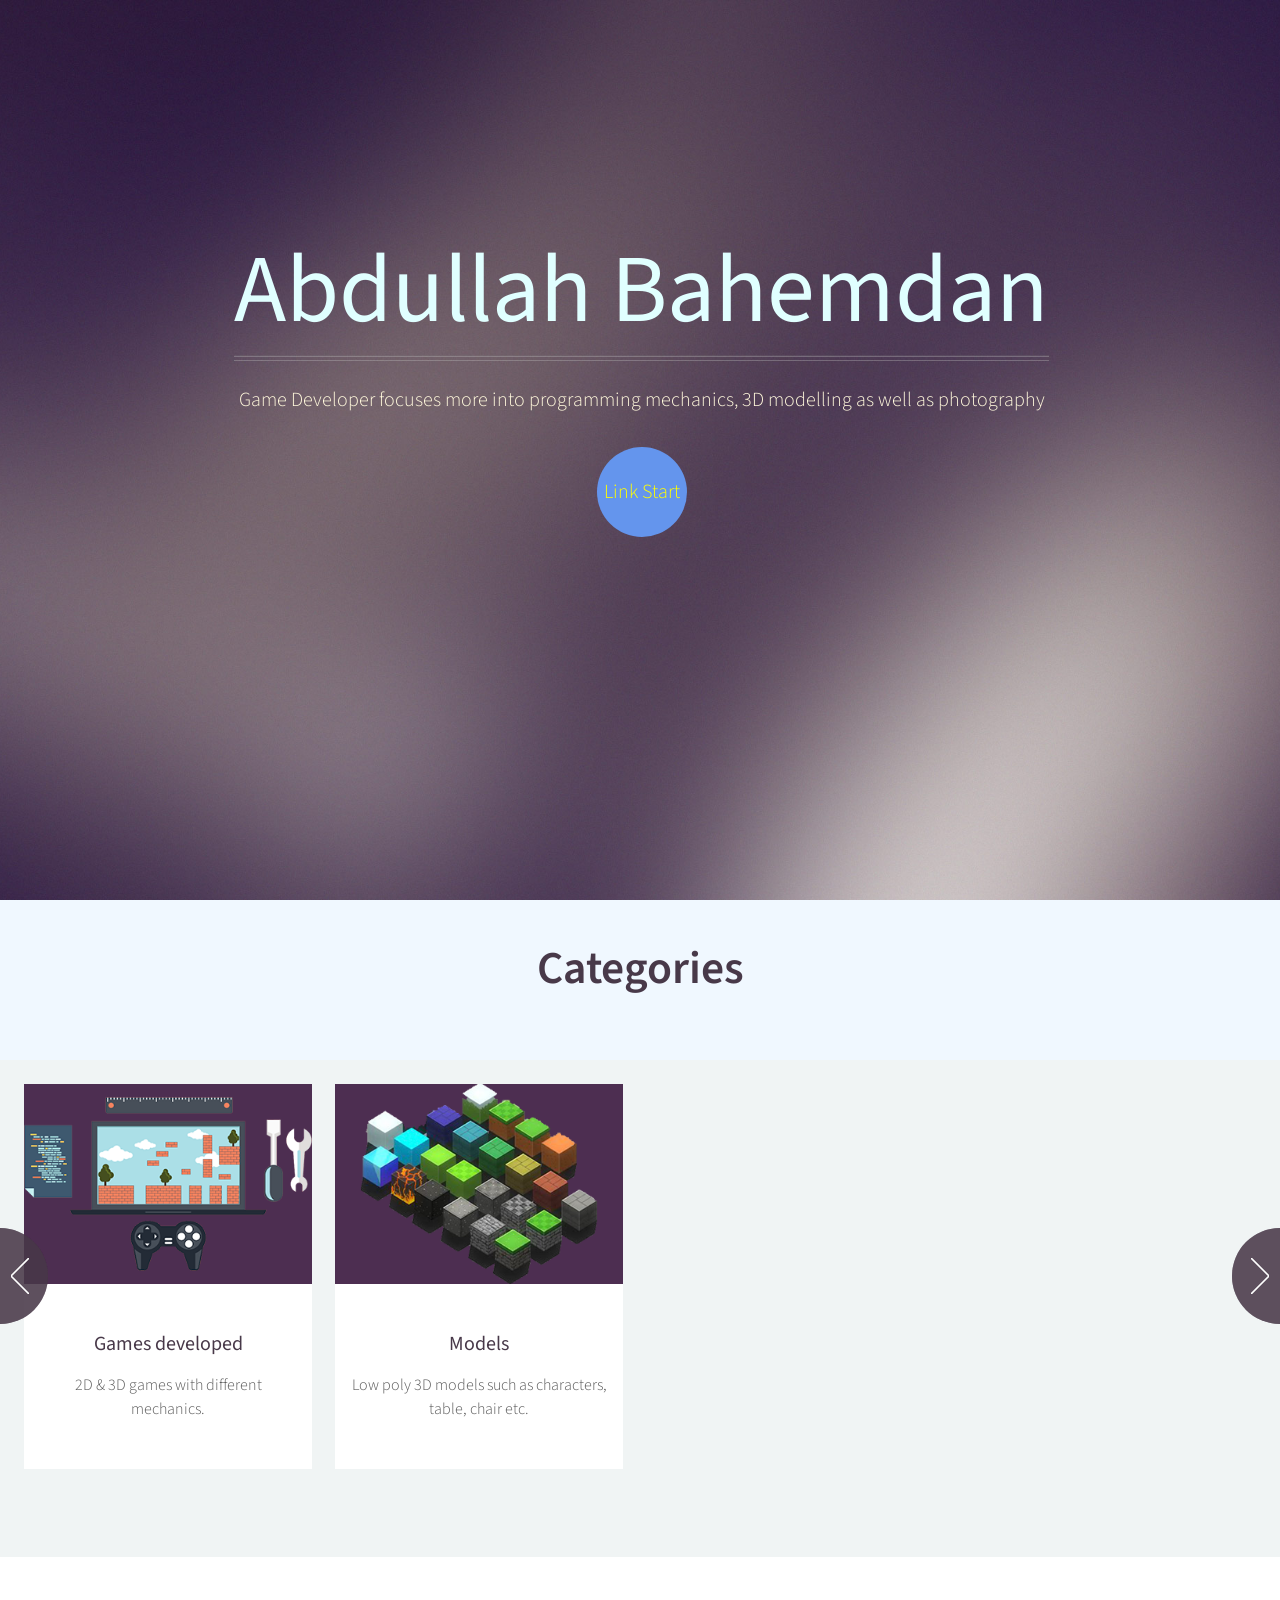
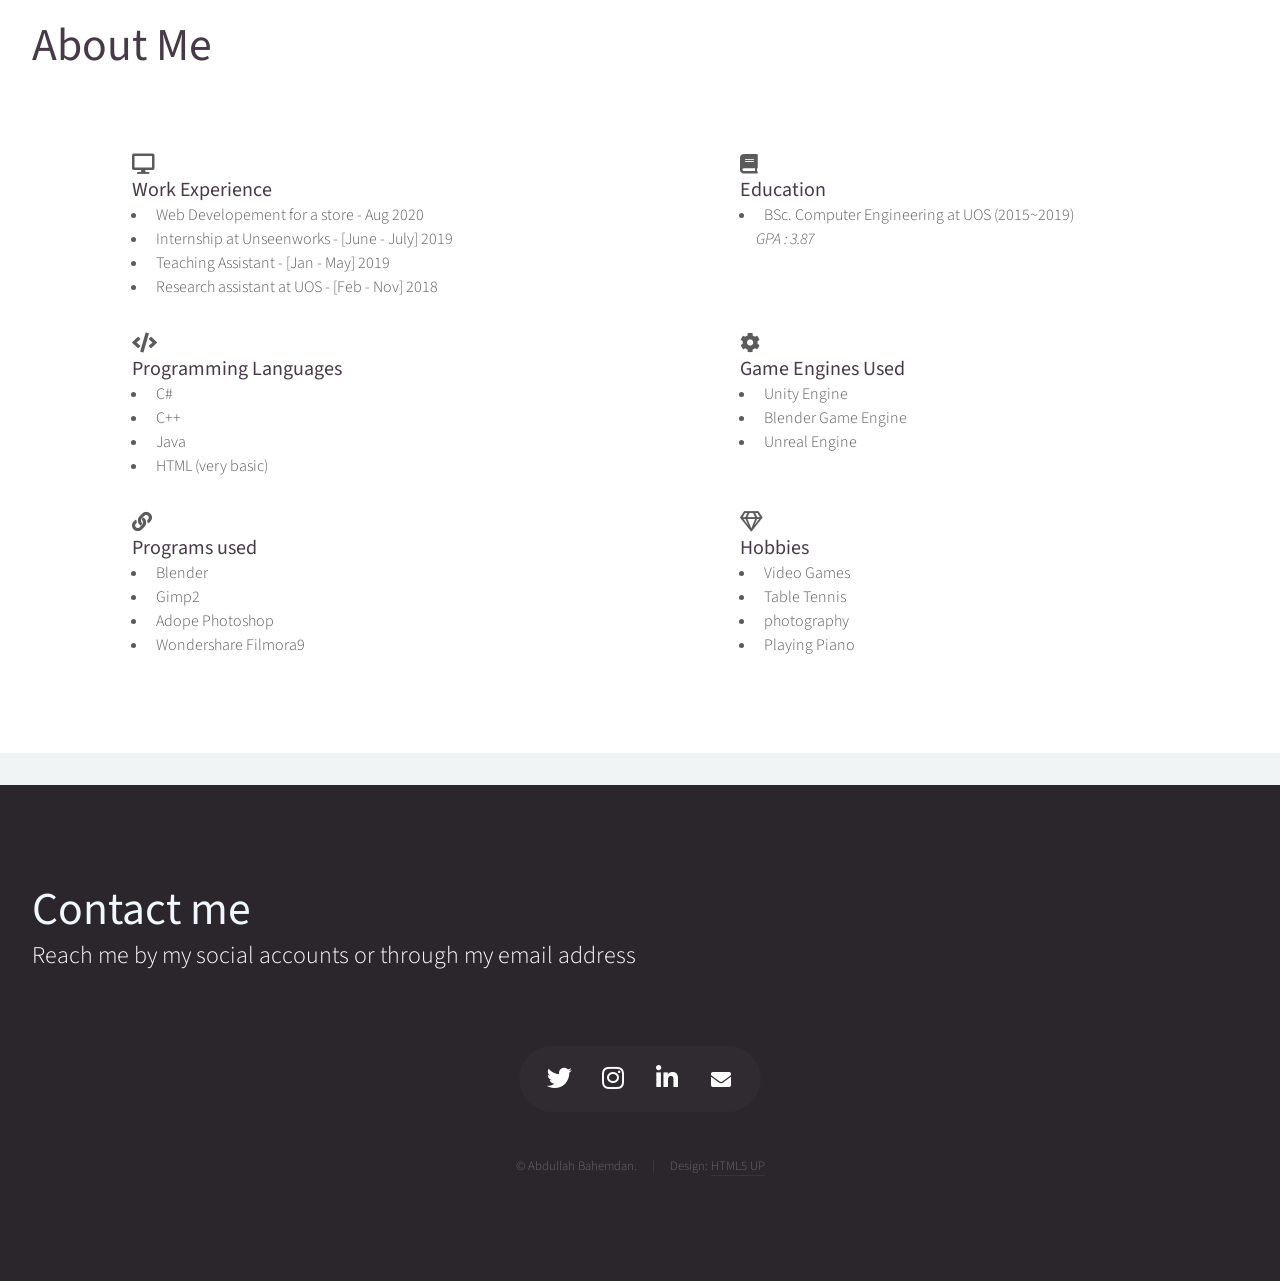
==== index.html @ a7b22d57 "Update index.html" ====
<!DOCTYPE HTML>
<html>
<head>
<style>
.flex-container {
  display: flex;
  background-color: DodgerBlue;
}

.flex-container > div {
  background-color: #f1f1f1;
  margin: 10px;
  padding: 20px;
  font-size: 30px;
}
</style>
</head>
<body>
<!--
	Helios by HTML5 UP
	html5up.net | @ajlkn
	Free for personal and commercial use under the CCA 3.0 license (html5up.net/license)
-->
<html>
	<head>
		<title>AB | homepage</title>
		<meta charset="utf-8" />
		<meta name="viewport" content="width=device-width, initial-scale=1, user-scalable=no" />
		<link rel="stylesheet" href="assets/css/main.css" />
		<noscript><link rel="stylesheet" href="assets/css/noscript.css" /></noscript>
	</head>
	<body class="homepage is-preload">
		<div id="page-wrapper">

			<!-- Header -->
				<div id="header" style="">
					<!-- Inner -->
						<div class="inner" style="vertical-align: baseline;">
							<header>
								<h1><p id="logo" style="font-size: 1.5em;color: lightcyan;margin-bottom: 0;">Abdullah Bahemdan</p></h1>
								<hr>
								<p style="color: cornsilk;">Game Developer focuses more into programming mechanics, 3D modelling as well as photography</p>							</header>
							<footer>
								<a href="#banner" class="button circled scrolly" style="background-color: cornflowerblue;color: yellow;">Link Start</a>
							</footer>
						</div>
				</div>

			<!-- Banner -->
				<section id="banner" style="background-color: aliceblue;padding-top: 2.5em;padding-bottom: 2.5em;">
					<header>
						<h2 style="padding-bottom: 0.5em;"><strong>Categories</strong></h2>
						
					</header>
				</section>
			<!-- Carousel -->
				<section class="carousel">
					<div class="reel" style="overflow: visible; transform: translate(0px);">

						<article class="">
							<a class="image featured" href="GamesDeveloped/GamesDeveloped.html"><img src="images/pic01.jpg" alt=""></a>
							<header>
								<h3><a href="GamesDeveloped/GamesDeveloped.html">Games developed</a></h3>
							</header>
							<p>2D &amp; 3D games with different mechanics.</p>
						</article>

						<article class="">
							<a href="https://sketchfab.com/XeroYuw/models" class="image featured"><img src="images/pic02.jpg" alt=""></a>
							<header>
								<h3><a href="https://sketchfab.com/XeroYuw/models">Models</a></h3>
							</header>
							<p>Low poly 3D models such as characters, table, chair etc.</p>
						</article>

						<article class="">
							<a href="https://www.instagram.com/3bodeyes/" class="image featured" style=""><img src="images/pic03.jpg" alt=""></a>
							<header>
								<h3><a href="https://www.instagram.com/3bodeyes/">Photographs</a></h3>
							</header>
							<p>Different kinds of pictures such as portrait, party, musuem etc.</p>
						</article>

						

						

					<article class="">
							<a class="image featured"><img src="images/pic05.jpg" alt=""></a>
							<header>
								<h3><a>Unknown</a></h3>
							</header>
							<p>To be announced later, once done will update</p>
						</article></div>
				<span class="forward"></span><span class="backward"></span><span class="forward" style=""></span><span class="backward"></span></section>

			<!-- Main -->
				<div class="wrapper style2">
					<article id="main" class="container special">
						
						<a href="#" class="image featured"></a><header>
							<h2 style="padding-top: 60px;text-align: initial;"><p>About Me</p></h2>
						</header>
						<table style="table-layout: fixed;" width="100%" border="1">
						<tbody><tr>
							<td colspan="2" style="padding-left: 100px;"><section>
								<span class="icon solid major fa-desktop"></span>
								<h3>Work Experience</h3>
								<ul>
								<li>Web Developement for a store - Aug 2020</li>
								<li>Internship at Unseenworks - [June - July] 2019</li>
								<li>Teaching Assistant - [Jan - May] 2019</li>
								<li>Research assistant at UOS - [Feb - Nov] 2018</li>
								</ul>
							</section></td>
							<td colspan="2" style="padding-left: 100px;"><section>
								<span class="icon solid major fa-book"></span>
								<h3>Education</h3>	
								<ul>
								<li>BSc. Computer Engineering at UOS (2015~2019)</li>
								<p><i>GPA : 3.87</i></p>
							</ul></section>
							</td>
							</tr>
							<tr style=""><td colspan="2" style="padding-left: 100px;"><section>
								<span class="icon solid major fa-code"></span>
								<h3>Programming Languages</h3>
								<ul>
								<li>C#</li>
								<li>C++</li>
								<li>Java</li>
								<li>HTML (very basic)</li>
								</ul></section>
							</td>
							<td colspan="2" style="padding-left: 100px;"><section>
								<span class="icon solid major fa-cog"></span>
								<h3>Game Engines Used</h3>
								<ul>
								<li>Unity Engine</li>
								<li>Blender Game Engine</li>
								<li>Unreal Engine</li>
								</ul>
							</section></td>
							</tr>
							<tr>
							<td colspan="2" style="padding-left: 100px;"><section>
								<span class="icon solid major fa-link"></span>
								<h3>Programs used</h3>
								<ul>
								<li>Blender</li>
								<li>Gimp2</li>
								<li>Adope Photoshop</li>
								<li>Wondershare Filmora9</li>
								</ul></section>
							</td>
							<td colspan="2" style="padding-left: 100px;"><section>
								<span class="icon major fa-gem"></span>
								<h3>Hobbies</h3>
								<ul>
								<li>Video Games</li>
								<li>Table Tennis</li>
								<li>photography</li>
								<li>Playing Piano</li>
								</ul></section>
							</td>
						</tr></tbody>
						</table>
					</article>
				</div>
			
			<!-- Footer -->
				<div id="footer">
					<div class="container">
						
						
						<div class="row">
							<div class="col-12">

								<!-- Contact -->
									<section class="contact">
										<header style="text-align: initial;">
											<h2 style="color: aliceblue;">Contact me</h2>
											<p style="text-align: initial;">Reach me by my social accounts or through my email address</p>
										</header>
										<ul class="icons">
											<li><a class="icon brands fa-twitter" href="https://twitter.com/Aboood9X9"><span class="label">Twitter</span></a></li>
											<li><a class="icon brands fa-instagram" href="https://www.instagram.com/aboood9x9/"><span class="label">Instagram</span></a></li>
											<li><a class="icon brands fa-linkedin-in" href="https://www.linkedin.com/in/abdullah-bahemdan/"><span class="label">Linkedin</span></a></li>
											<li><a class="fa fa-envelope" aria-hidden="true" href="mailto: a.f.bahemdan@gmail.com"></a></li>
										</ul>
									</section>

								<!-- Copyright -->
									<div class="copyright">
										<ul class="menu">
											<li>© Abdullah Bahemdan.</li><li>Design: <a href="http://html5up.net">HTML5 UP</a></li>
										</ul>
									</div>

							</div>

						</div>
					</div>
				</div>

		<!-- Scripts -->
			<script src="assets/js/jquery.min.js"></script>
			<script src="assets/js/jquery.dropotron.min.js"></script>
			<script src="assets/js/jquery.scrolly.min.js"></script>
			<script src="assets/js/jquery.scrollex.min.js"></script>
			<script src="assets/js/browser.min.js"></script>
			<script src="assets/js/breakpoints.min.js"></script>
			<script src="assets/js/util.js"></script>
			<script src="assets/js/main.js"></script>

	</body>
</html>
---- assets/css/main.css ----
@import url("https://fonts.googleapis.com/css?family=Source+Sans+Pro:300,300italic,400,400italic,600");
@import url("fontawesome-all.min.css");

/*
	Helios by HTML5 UP
	html5up.net | @ajlkn
	Free for personal and commercial use under the CCA 3.0 license (html5up.net/license)
*/

html, body, div, span, applet, object,
iframe, h1, h2, h3, h4, h5, h6, p, blockquote,
pre, a, abbr, acronym, address, big, cite,
code, del, dfn, em, img, ins, kbd, q, s, samp,
small, strike, strong, sub, sup, tt, var, b,
u, i, center, dl, dt, dd, ol, ul, li, fieldset,
form, label, legend, table, caption, tbody,
tfoot, thead, tr, th, td, article, aside,
canvas, details, embed, figure, figcaption,
footer, header, hgroup, menu, nav, output, ruby,
section, summary, time, mark, audio, video {
	margin: 0;
	padding: 0;
	border: 0;
	font-size: 100%;
	font: inherit;
	vertical-align: baseline;}

article, aside, details, figcaption, figure,
footer, header, hgroup, menu, nav, section {
	display: block;}

body {
	line-height: 1;
}

ol, ul {
	list-style: none;
}

blockquote, q {
	quotes: none;
}

	blockquote:before, blockquote:after, q:before, q:after {
		content: '';
		content: none;
	}

table {
	border-collapse: collapse;
	border-spacing: 0;
}

body {
	-webkit-text-size-adjust: none;
}

mark {
	background-color: transparent;
	color: inherit;
}

input::-moz-focus-inner {
	border: 0;
	padding: 0;
}

input, select, textarea {
	-moz-appearance: none;
	-webkit-appearance: none;
	-ms-appearance: none;
	appearance: none;
}

/* Basic */

	html {
		box-sizing: border-box;
	}

	*, *:before, *:after {
		box-sizing: inherit;
	}

	body {
		background: #f0f4f4;
		color: #5b5b5b;
		font-size: 15pt;
		line-height: 1.85em;
		font-family: 'Source Sans Pro', sans-serif;
		font-weight: 300;
	}

		body.is-preload *, body.is-preload *:before, body.is-preload *:after {
			-moz-animation: none !important;
			-webkit-animation: none !important;
			-ms-animation: none !important;
			animation: none !important;
			-moz-transition: none !important;
			-webkit-transition: none !important;
			-ms-transition: none !important;
			transition: none !important;
		}

	input, textarea, select {
		font-size: 15pt;
		line-height: 1.85em;
		font-family: 'Source Sans Pro', sans-serif;
		font-weight: 300;
	}

	h1, h2, h3, h4, h5, h6 {
		font-weight: 400;
		color: #483949;
		line-height: 1.25em;
	}

	h1 a, h2 a, h3 a, h4 a, h5 a, h6 a {
		color: inherit;
		text-decoration: none;
		border-bottom-color: transparent;
	}

	h1 strong, h2 strong, h3 strong, h4 strong, h5 strong, h6 strong {
		font-weight: 600;
	}

	h2 {
		font-size: 2.85em;
	}

	h3 {
		font-size: 1.25em;
	}

	h4 {
		font-size: 1em;
		margin: 0 0 0.25em 0;
	}

	strong, b {
		font-weight: 400;
		color: #483949;
	}

	em, i {
		font-style: italic;
	}

	a {
		color: inherit;
		border-bottom: solid 1px rgba(128, 128, 128, 0.15);
		text-decoration: none;
		-moz-transition: background-color 0.35s ease-in-out, color 0.35s ease-in-out, border-bottom-color 0.35s ease-in-out;
		-webkit-transition: background-color 0.35s ease-in-out, color 0.35s ease-in-out, border-bottom-color 0.35s ease-in-out;
		-ms-transition: background-color 0.35s ease-in-out, color 0.35s ease-in-out, border-bottom-color 0.35s ease-in-out;
		transition: background-color 0.35s ease-in-out, color 0.35s ease-in-out, border-bottom-color 0.35s ease-in-out;
	}

		a:hover {
			color: #ef8376;
			border-bottom-color: transparent;
		}

	sub {
		position: relative;
		top: 0.5em;
		font-size: 0.8em;
	}

	sup {
		position: relative;
		top: -0.5em;
		font-size: 0.8em;
	}

	blockquote {
		border-left: solid 0.5em #ddd;
		padding: 1em 0 1em 2em;
		font-style: italic;
	}

	p, ul, ol, dl, table {
		margin-bottom: 1em;
	}

	p {
		text-align: justify;
	}

	br.clear {
		clear: both;
	}

	hr {
		position: relative;
		display: block;
		border: 0;
		top: 4.5em;
		margin-bottom: 9em;
		height: 6px;
		border-top: solid 1px rgba(128, 128, 128, 0.2);
		border-bottom: solid 1px rgba(128, 128, 128, 0.2);
	}

		hr:before, hr:after {
			content: '';
			position: absolute;
			top: -8px;
			display: block;
			width: 1px;
			height: 21px;
			background: rgba(128, 128, 128, 0.2);
		}

		hr:before {
			left: -1px;
		}

		hr:after {
			right: -1px;
		}

	.timestamp {
		color: rgba(128, 128, 128, 0.75);
		font-size: 0.8em;
	}

/* Container */

	.container {
		margin: 0 auto;
		max-width: 100%;
		width: 1400px;
	}

		@media screen and (max-width: 1680px) {

			.container {
				width: 1200px;
			}

		}

		@media screen and (max-width: 1280px) {

			.container {
				width: 100%;
			}

		}

		@media screen and (max-width: 960px) {

			.container {
				width: 100%;
			}

		}

		@media screen and (max-width: 840px) {

			.container {
				width: 100%;
			}

		}

		@media screen and (max-width: 736px) {

			.container {
				width: 100%;
			}

		}

/* Row */

	.row {
		display: flex;
		flex-wrap: wrap;
		box-sizing: border-box;
		align-items: stretch;
	}

		.row > * {
			box-sizing: border-box;
		}

		.row.gtr-uniform > * > :last-child {
			margin-bottom: 0;
		}

		.row.aln-left {
			justify-content: flex-start;
		}

		.row.aln-center {
			justify-content: center;
		}

		.row.aln-right {
			justify-content: flex-end;
		}

		.row.aln-top {
			align-items: flex-start;
		}

		.row.aln-middle {
			align-items: center;
		}

		.row.aln-bottom {
			align-items: flex-end;
		}

		.row > .imp {
			order: -1;
		}

		.row > .col-1 {
			width: 8.33333%;
		}

		.row > .off-1 {
			margin-left: 8.33333%;
		}

		.row > .col-2 {
			width: 16.66667%;
		}

		.row > .off-2 {
			margin-left: 16.66667%;
		}

		.row > .col-3 {
			width: 25%;
		}

		.row > .off-3 {
			margin-left: 25%;
		}

		.row > .col-4 {
			width: 33.33333%;
		}

		.row > .off-4 {
			margin-left: 33.33333%;
		}

		.row > .col-5 {
			width: 41.66667%;
		}

		.row > .off-5 {
			margin-left: 41.66667%;
		}

		.row > .col-6 {
			width: 50%;
		}

		.row > .off-6 {
			margin-left: 50%;
		}

		.row > .col-7 {
			width: 58.33333%;
		}

		.row > .off-7 {
			margin-left: 58.33333%;
		}

		.row > .col-8 {
			width: 66.66667%;
		}

		.row > .off-8 {
			margin-left: 66.66667%;
		}

		.row > .col-9 {
			width: 75%;
		}

		.row > .off-9 {
			margin-left: 75%;
		}

		.row > .col-10 {
			width: 83.33333%;
		}

		.row > .off-10 {
			margin-left: 83.33333%;
		}

		.row > .col-11 {
			width: 91.66667%;
		}

		.row > .off-11 {
			margin-left: 91.66667%;
		}

		.row > .col-12 {
			width: 100%;
		}

		.row > .off-12 {
			margin-left: 100%;
		}

		.row.gtr-0 {
			margin-top: 0px;
			margin-left: 0px;
		}

			.row.gtr-0 > * {
				padding: 0px 0 0 0px;
			}

			.row.gtr-0.gtr-uniform {
				margin-top: 0px;
			}

				.row.gtr-0.gtr-uniform > * {
					padding-top: 0px;
				}

		.row.gtr-25 {
			margin-top: -10px;
			margin-left: -10px;
		}

			.row.gtr-25 > * {
				padding: 10px 0 0 10px;
			}

			.row.gtr-25.gtr-uniform {
				margin-top: -10px;
			}

				.row.gtr-25.gtr-uniform > * {
					padding-top: 10px;
				}

		.row.gtr-50 {
			margin-top: -20px;
			margin-left: -20px;
		}

			.row.gtr-50 > * {
				padding: 20px 0 0 20px;
			}

			.row.gtr-50.gtr-uniform {
				margin-top: -20px;
			}

				.row.gtr-50.gtr-uniform > * {
					padding-top: 20px;
				}

		.row {
			margin-top: -40px;
			margin-left: -40px;
		}

			.row > * {
				padding: 40px 0 0 40px;
			}

			.row.gtr-uniform {
				margin-top: -40px;
			}

				.row.gtr-uniform > * {
					padding-top: 40px;
				}

		.row.gtr-150 {
			margin-top: -60px;
			margin-left: -60px;
		}

			.row.gtr-150 > * {
				padding: 60px 0 0 60px;
			}

			.row.gtr-150.gtr-uniform {
				margin-top: -60px;
			}

				.row.gtr-150.gtr-uniform > * {
					padding-top: 60px;
				}

		.row.gtr-200 {
			margin-top: -80px;
			margin-left: -80px;
		}

			.row.gtr-200 > * {
				padding: 80px 0 0 80px;
			}

			.row.gtr-200.gtr-uniform {
				margin-top: -80px;
			}

				.row.gtr-200.gtr-uniform > * {
					padding-top: 80px;
				}

		@media screen and (max-width: 1680px) {

			.row {
				display: flex;
				flex-wrap: wrap;
				box-sizing: border-box;
				align-items: stretch;
			}

				.row > * {
					box-sizing: border-box;
				}

				.row.gtr-uniform > * > :last-child {
					margin-bottom: 0;
				}

				.row.aln-left {
					justify-content: flex-start;
				}

				.row.aln-center {
					justify-content: center;
				}

				.row.aln-right {
					justify-content: flex-end;
				}

				.row.aln-top {
					align-items: flex-start;
				}

				.row.aln-middle {
					align-items: center;
				}

				.row.aln-bottom {
					align-items: flex-end;
				}

				.row > .imp-wide {
					order: -1;
				}

				.row > .col-1-wide {
					width: 8.33333%;
				}

				.row > .off-1-wide {
					margin-left: 8.33333%;
				}

				.row > .col-2-wide {
					width: 16.66667%;
				}

				.row > .off-2-wide {
					margin-left: 16.66667%;
				}

				.row > .col-3-wide {
					width: 25%;
				}

				.row > .off-3-wide {
					margin-left: 25%;
				}

				.row > .col-4-wide {
					width: 33.33333%;
				}

				.row > .off-4-wide {
					margin-left: 33.33333%;
				}

				.row > .col-5-wide {
					width: 41.66667%;
				}

				.row > .off-5-wide {
					margin-left: 41.66667%;
				}

				.row > .col-6-wide {
					width: 50%;
				}

				.row > .off-6-wide {
					margin-left: 50%;
				}

				.row > .col-7-wide {
					width: 58.33333%;
				}

				.row > .off-7-wide {
					margin-left: 58.33333%;
				}

				.row > .col-8-wide {
					width: 66.66667%;
				}

				.row > .off-8-wide {
					margin-left: 66.66667%;
				}

				.row > .col-9-wide {
					width: 75%;
				}

				.row > .off-9-wide {
					margin-left: 75%;
				}

				.row > .col-10-wide {
					width: 83.33333%;
				}

				.row > .off-10-wide {
					margin-left: 83.33333%;
				}

				.row > .col-11-wide {
					width: 91.66667%;
				}

				.row > .off-11-wide {
					margin-left: 91.66667%;
				}

				.row > .col-12-wide {
					width: 100%;
				}

				.row > .off-12-wide {
					margin-left: 100%;
				}

				.row.gtr-0 {
					margin-top: 0px;
					margin-left: 0px;
				}

					.row.gtr-0 > * {
						padding: 0px 0 0 0px;
					}

					.row.gtr-0.gtr-uniform {
						margin-top: 0px;
					}

						.row.gtr-0.gtr-uniform > * {
							padding-top: 0px;
						}

				.row.gtr-25 {
					margin-top: -10px;
					margin-left: -10px;
				}

					.row.gtr-25 > * {
						padding: 10px 0 0 10px;
					}

					.row.gtr-25.gtr-uniform {
						margin-top: -10px;
					}

						.row.gtr-25.gtr-uniform > * {
							padding-top: 10px;
						}

				.row.gtr-50 {
					margin-top: -20px;
					margin-left: -20px;
				}

					.row.gtr-50 > * {
						padding: 20px 0 0 20px;
					}

					.row.gtr-50.gtr-uniform {
						margin-top: -20px;
					}

						.row.gtr-50.gtr-uniform > * {
							padding-top: 20px;
						}

				.row {
					margin-top: -40px;
					margin-left: -40px;
				}

					.row > * {
						padding: 40px 0 0 40px;
					}

					.row.gtr-uniform {
						margin-top: -40px;
					}

						.row.gtr-uniform > * {
							padding-top: 40px;
						}

				.row.gtr-150 {
					margin-top: -60px;
					margin-left: -60px;
				}

					.row.gtr-150 > * {
						padding: 60px 0 0 60px;
					}

					.row.gtr-150.gtr-uniform {
						margin-top: -60px;
					}

						.row.gtr-150.gtr-uniform > * {
							padding-top: 60px;
						}

				.row.gtr-200 {
					margin-top: -80px;
					margin-left: -80px;
				}

					.row.gtr-200 > * {
						padding: 80px 0 0 80px;
					}

					.row.gtr-200.gtr-uniform {
						margin-top: -80px;
					}

						.row.gtr-200.gtr-uniform > * {
							padding-top: 80px;
						}

		}

		@media screen and (max-width: 1280px) {

			.row {
				display: flex;
				flex-wrap: wrap;
				box-sizing: border-box;
				align-items: stretch;
			}

				.row > * {
					box-sizing: border-box;
				}

				.row.gtr-uniform > * > :last-child {
					margin-bottom: 0;
				}

				.row.aln-left {
					justify-content: flex-start;
				}

				.row.aln-center {
					justify-content: center;
				}

				.row.aln-right {
					justify-content: flex-end;
				}

				.row.aln-top {
					align-items: flex-start;
				}

				.row.aln-middle {
					align-items: center;
				}

				.row.aln-bottom {
					align-items: flex-end;
				}

				.row > .imp-normal {
					order: -1;
				}

				.row > .col-1-normal {
					width: 8.33333%;
				}

				.row > .off-1-normal {
					margin-left: 8.33333%;
				}

				.row > .col-2-normal {
					width: 16.66667%;
				}

				.row > .off-2-normal {
					margin-left: 16.66667%;
				}

				.row > .col-3-normal {
					width: 25%;
				}

				.row > .off-3-normal {
					margin-left: 25%;
				}

				.row > .col-4-normal {
					width: 33.33333%;
				}

				.row > .off-4-normal {
					margin-left: 33.33333%;
				}

				.row > .col-5-normal {
					width: 41.66667%;
				}

				.row > .off-5-normal {
					margin-left: 41.66667%;
				}

				.row > .col-6-normal {
					width: 50%;
				}

				.row > .off-6-normal {
					margin-left: 50%;
				}

				.row > .col-7-normal {
					width: 58.33333%;
				}

				.row > .off-7-normal {
					margin-left: 58.33333%;
				}

				.row > .col-8-normal {
					width: 66.66667%;
				}

				.row > .off-8-normal {
					margin-left: 66.66667%;
				}

				.row > .col-9-normal {
					width: 75%;
				}

				.row > .off-9-normal {
					margin-left: 75%;
				}

				.row > .col-10-normal {
					width: 83.33333%;
				}

				.row > .off-10-normal {
					margin-left: 83.33333%;
				}

				.row > .col-11-normal {
					width: 91.66667%;
				}

				.row > .off-11-normal {
					margin-left: 91.66667%;
				}

				.row > .col-12-normal {
					width: 100%;
				}

				.row > .off-12-normal {
					margin-left: 100%;
				}

				.row.gtr-0 {
					margin-top: 0px;
					margin-left: 0px;
				}

					.row.gtr-0 > * {
						padding: 0px 0 0 0px;
					}

					.row.gtr-0.gtr-uniform {
						margin-top: 0px;
					}

						.row.gtr-0.gtr-uniform > * {
							padding-top: 0px;
						}

				.row.gtr-25 {
					margin-top: -9px;
					margin-left: -9px;
				}

					.row.gtr-25 > * {
						padding: 9px 0 0 9px;
					}

					.row.gtr-25.gtr-uniform {
						margin-top: -9px;
					}

						.row.gtr-25.gtr-uniform > * {
							padding-top: 9px;
						}

				.row.gtr-50 {
					margin-top: -18px;
					margin-left: -18px;
				}

					.row.gtr-50 > * {
						padding: 18px 0 0 18px;
					}

					.row.gtr-50.gtr-uniform {
						margin-top: -18px;
					}

						.row.gtr-50.gtr-uniform > * {
							padding-top: 18px;
						}

				.row {
					margin-top: -36px;
					margin-left: -36px;
				}

					.row > * {
						padding: 36px 0 0 36px;
					}

					.row.gtr-uniform {
						margin-top: -36px;
					}

						.row.gtr-uniform > * {
							padding-top: 36px;
						}

				.row.gtr-150 {
					margin-top: -54px;
					margin-left: -54px;
				}

					.row.gtr-150 > * {
						padding: 54px 0 0 54px;
					}

					.row.gtr-150.gtr-uniform {
						margin-top: -54px;
					}

						.row.gtr-150.gtr-uniform > * {
							padding-top: 54px;
						}

				.row.gtr-200 {
					margin-top: -72px;
					margin-left: -72px;
				}

					.row.gtr-200 > * {
						padding: 72px 0 0 72px;
					}

					.row.gtr-200.gtr-uniform {
						margin-top: -72px;
					}

						.row.gtr-200.gtr-uniform > * {
							padding-top: 72px;
						}

		}

		@media screen and (max-width: 960px) {

			.row {
				display: flex;
				flex-wrap: wrap;
				box-sizing: border-box;
				align-items: stretch;
			}

				.row > * {
					box-sizing: border-box;
				}

				.row.gtr-uniform > * > :last-child {
					margin-bottom: 0;
				}

				.row.aln-left {
					justify-content: flex-start;
				}

				.row.aln-center {
					justify-content: center;
				}

				.row.aln-right {
					justify-content: flex-end;
				}

				.row.aln-top {
					align-items: flex-start;
				}

				.row.aln-middle {
					align-items: center;
				}

				.row.aln-bottom {
					align-items: flex-end;
				}

				.row > .imp-narrow {
					order: -1;
				}

				.row > .col-1-narrow {
					width: 8.33333%;
				}

				.row > .off-1-narrow {
					margin-left: 8.33333%;
				}

				.row > .col-2-narrow {
					width: 16.66667%;
				}

				.row > .off-2-narrow {
					margin-left: 16.66667%;
				}

				.row > .col-3-narrow {
					width: 25%;
				}

				.row > .off-3-narrow {
					margin-left: 25%;
				}

				.row > .col-4-narrow {
					width: 33.33333%;
				}

				.row > .off-4-narrow {
					margin-left: 33.33333%;
				}

				.row > .col-5-narrow {
					width: 41.66667%;
				}

				.row > .off-5-narrow {
					margin-left: 41.66667%;
				}

				.row > .col-6-narrow {
					width: 50%;
				}

				.row > .off-6-narrow {
					margin-left: 50%;
				}

				.row > .col-7-narrow {
					width: 58.33333%;
				}

				.row > .off-7-narrow {
					margin-left: 58.33333%;
				}

				.row > .col-8-narrow {
					width: 66.66667%;
				}

				.row > .off-8-narrow {
					margin-left: 66.66667%;
				}

				.row > .col-9-narrow {
					width: 75%;
				}

				.row > .off-9-narrow {
					margin-left: 75%;
				}

				.row > .col-10-narrow {
					width: 83.33333%;
				}

				.row > .off-10-narrow {
					margin-left: 83.33333%;
				}

				.row > .col-11-narrow {
					width: 91.66667%;
				}

				.row > .off-11-narrow {
					margin-left: 91.66667%;
				}

				.row > .col-12-narrow {
					width: 100%;
				}

				.row > .off-12-narrow {
					margin-left: 100%;
				}

				.row.gtr-0 {
					margin-top: 0px;
					margin-left: 0px;
				}

					.row.gtr-0 > * {
						padding: 0px 0 0 0px;
					}

					.row.gtr-0.gtr-uniform {
						margin-top: 0px;
					}

						.row.gtr-0.gtr-uniform > * {
							padding-top: 0px;
						}

				.row.gtr-25 {
					margin-top: -8px;
					margin-left: -8px;
				}

					.row.gtr-25 > * {
						padding: 8px 0 0 8px;
					}

					.row.gtr-25.gtr-uniform {
						margin-top: -8px;
					}

						.row.gtr-25.gtr-uniform > * {
							padding-top: 8px;
						}

				.row.gtr-50 {
					margin-top: -16px;
					margin-left: -16px;
				}

					.row.gtr-50 > * {
						padding: 16px 0 0 16px;
					}

					.row.gtr-50.gtr-uniform {
						margin-top: -16px;
					}

						.row.gtr-50.gtr-uniform > * {
							padding-top: 16px;
						}

				.row {
					margin-top: -32px;
					margin-left: -32px;
				}

					.row > * {
						padding: 32px 0 0 32px;
					}

					.row.gtr-uniform {
						margin-top: -32px;
					}

						.row.gtr-uniform > * {
							padding-top: 32px;
						}

				.row.gtr-150 {
					margin-top: -48px;
					margin-left: -48px;
				}

					.row.gtr-150 > * {
						padding: 48px 0 0 48px;
					}

					.row.gtr-150.gtr-uniform {
						margin-top: -48px;
					}

						.row.gtr-150.gtr-uniform > * {
							padding-top: 48px;
						}

				.row.gtr-200 {
					margin-top: -64px;
					margin-left: -64px;
				}

					.row.gtr-200 > * {
						padding: 64px 0 0 64px;
					}

					.row.gtr-200.gtr-uniform {
						margin-top: -64px;
					}

						.row.gtr-200.gtr-uniform > * {
							padding-top: 64px;
						}

		}

		@media screen and (max-width: 840px) {

			.row {
				display: flex;
				flex-wrap: wrap;
				box-sizing: border-box;
				align-items: stretch;
			}

				.row > * {
					box-sizing: border-box;
				}

				.row.gtr-uniform > * > :last-child {
					margin-bottom: 0;
				}

				.row.aln-left {
					justify-content: flex-start;
				}

				.row.aln-center {
					justify-content: center;
				}

				.row.aln-right {
					justify-content: flex-end;
				}

				.row.aln-top {
					align-items: flex-start;
				}

				.row.aln-middle {
					align-items: center;
				}

				.row.aln-bottom {
					align-items: flex-end;
				}

				.row > .imp-narrower {
					order: -1;
				}

				.row > .col-1-narrower {
					width: 8.33333%;
				}

				.row > .off-1-narrower {
					margin-left: 8.33333%;
				}

				.row > .col-2-narrower {
					width: 16.66667%;
				}

				.row > .off-2-narrower {
					margin-left: 16.66667%;
				}

				.row > .col-3-narrower {
					width: 25%;
				}

				.row > .off-3-narrower {
					margin-left: 25%;
				}

				.row > .col-4-narrower {
					width: 33.33333%;
				}

				.row > .off-4-narrower {
					margin-left: 33.33333%;
				}

				.row > .col-5-narrower {
					width: 41.66667%;
				}

				.row > .off-5-narrower {
					margin-left: 41.66667%;
				}

				.row > .col-6-narrower {
					width: 50%;
				}

				.row > .off-6-narrower {
					margin-left: 50%;
				}

				.row > .col-7-narrower {
					width: 58.33333%;
				}

				.row > .off-7-narrower {
					margin-left: 58.33333%;
				}

				.row > .col-8-narrower {
					width: 66.66667%;
				}

				.row > .off-8-narrower {
					margin-left: 66.66667%;
				}

				.row > .col-9-narrower {
					width: 75%;
				}

				.row > .off-9-narrower {
					margin-left: 75%;
				}

				.row > .col-10-narrower {
					width: 83.33333%;
				}

				.row > .off-10-narrower {
					margin-left: 83.33333%;
				}

				.row > .col-11-narrower {
					width: 91.66667%;
				}

				.row > .off-11-narrower {
					margin-left: 91.66667%;
				}

				.row > .col-12-narrower {
					width: 100%;
				}

				.row > .off-12-narrower {
					margin-left: 100%;
				}

				.row.gtr-0 {
					margin-top: 0px;
					margin-left: 0px;
				}

					.row.gtr-0 > * {
						padding: 0px 0 0 0px;
					}

					.row.gtr-0.gtr-uniform {
						margin-top: 0px;
					}

						.row.gtr-0.gtr-uniform > * {
							padding-top: 0px;
						}

				.row.gtr-25 {
					margin-top: -8px;
					margin-left: -8px;
				}

					.row.gtr-25 > * {
						padding: 8px 0 0 8px;
					}

					.row.gtr-25.gtr-uniform {
						margin-top: -8px;
					}

						.row.gtr-25.gtr-uniform > * {
							padding-top: 8px;
						}

				.row.gtr-50 {
					margin-top: -16px;
					margin-left: -16px;
				}

					.row.gtr-50 > * {
						padding: 16px 0 0 16px;
					}

					.row.gtr-50.gtr-uniform {
						margin-top: -16px;
					}

						.row.gtr-50.gtr-uniform > * {
							padding-top: 16px;
						}

				.row {
					margin-top: -32px;
					margin-left: -32px;
				}

					.row > * {
						padding: 32px 0 0 32px;
					}

					.row.gtr-uniform {
						margin-top: -32px;
					}

						.row.gtr-uniform > * {
							padding-top: 32px;
						}

				.row.gtr-150 {
					margin-top: -48px;
					margin-left: -48px;
				}

					.row.gtr-150 > * {
						padding: 48px 0 0 48px;
					}

					.row.gtr-150.gtr-uniform {
						margin-top: -48px;
					}

						.row.gtr-150.gtr-uniform > * {
							padding-top: 48px;
						}

				.row.gtr-200 {
					margin-top: -64px;
					margin-left: -64px;
				}

					.row.gtr-200 > * {
						padding: 64px 0 0 64px;
					}

					.row.gtr-200.gtr-uniform {
						margin-top: -64px;
					}

						.row.gtr-200.gtr-uniform > * {
							padding-top: 64px;
						}

		}

		@media screen and (max-width: 736px) {

			.row {
				display: flex;
				flex-wrap: wrap;
				box-sizing: border-box;
				align-items: stretch;
			}

				.row > * {
					box-sizing: border-box;
				}

				.row.gtr-uniform > * > :last-child {
					margin-bottom: 0;
				}

				.row.aln-left {
					justify-content: flex-start;
				}

				.row.aln-center {
					justify-content: center;
				}

				.row.aln-right {
					justify-content: flex-end;
				}

				.row.aln-top {
					align-items: flex-start;
				}

				.row.aln-middle {
					align-items: center;
				}

				.row.aln-bottom {
					align-items: flex-end;
				}

				.row > .imp-mobile {
					order: -1;
				}

				.row > .col-1-mobile {
					width: 8.33333%;
				}

				.row > .off-1-mobile {
					margin-left: 8.33333%;
				}

				.row > .col-2-mobile {
					width: 16.66667%;
				}

				.row > .off-2-mobile {
					margin-left: 16.66667%;
				}

				.row > .col-3-mobile {
					width: 25%;
				}

				.row > .off-3-mobile {
					margin-left: 25%;
				}

				.row > .col-4-mobile {
					width: 33.33333%;
				}

				.row > .off-4-mobile {
					margin-left: 33.33333%;
				}

				.row > .col-5-mobile {
					width: 41.66667%;
				}

				.row > .off-5-mobile {
					margin-left: 41.66667%;
				}

				.row > .col-6-mobile {
					width: 50%;
				}

				.row > .off-6-mobile {
					margin-left: 50%;
				}

				.row > .col-7-mobile {
					width: 58.33333%;
				}

				.row > .off-7-mobile {
					margin-left: 58.33333%;
				}

				.row > .col-8-mobile {
					width: 66.66667%;
				}

				.row > .off-8-mobile {
					margin-left: 66.66667%;
				}

				.row > .col-9-mobile {
					width: 75%;
				}

				.row > .off-9-mobile {
					margin-left: 75%;
				}

				.row > .col-10-mobile {
					width: 83.33333%;
				}

				.row > .off-10-mobile {
					margin-left: 83.33333%;
				}

				.row > .col-11-mobile {
					width: 91.66667%;
				}

				.row > .off-11-mobile {
					margin-left: 91.66667%;
				}

				.row > .col-12-mobile {
					width: 100%;
				}

				.row > .off-12-mobile {
					margin-left: 100%;
				}

				.row.gtr-0 {
					margin-top: 0px;
					margin-left: 0px;
				}

					.row.gtr-0 > * {
						padding: 0px 0 0 0px;
					}

					.row.gtr-0.gtr-uniform {
						margin-top: 0px;
					}

						.row.gtr-0.gtr-uniform > * {
							padding-top: 0px;
						}

				.row.gtr-25 {
					margin-top: -5px;
					margin-left: -5px;
				}

					.row.gtr-25 > * {
						padding: 5px 0 0 5px;
					}

					.row.gtr-25.gtr-uniform {
						margin-top: -5px;
					}

						.row.gtr-25.gtr-uniform > * {
							padding-top: 5px;
						}

				.row.gtr-50 {
					margin-top: -10px;
					margin-left: -10px;
				}

					.row.gtr-50 > * {
						padding: 10px 0 0 10px;
					}

					.row.gtr-50.gtr-uniform {
						margin-top: -10px;
					}

						.row.gtr-50.gtr-uniform > * {
							padding-top: 10px;
						}

				.row {
					margin-top: -20px;
					margin-left: -20px;
				}

					.row > * {
						padding: 20px 0 0 20px;
					}

					.row.gtr-uniform {
						margin-top: -20px;
					}

						.row.gtr-uniform > * {
							padding-top: 20px;
						}

				.row.gtr-150 {
					margin-top: -30px;
					margin-left: -30px;
				}

					.row.gtr-150 > * {
						padding: 30px 0 0 30px;
					}

					.row.gtr-150.gtr-uniform {
						margin-top: -30px;
					}

						.row.gtr-150.gtr-uniform > * {
							padding-top: 30px;
						}

				.row.gtr-200 {
					margin-top: -40px;
					margin-left: -40px;
				}

					.row.gtr-200 > * {
						padding: 40px 0 0 40px;
					}

					.row.gtr-200.gtr-uniform {
						margin-top: -40px;
					}

						.row.gtr-200.gtr-uniform > * {
							padding-top: 40px;
						}

		}

/* Sections/Article */

	section, article {
		margin-bottom: 3em;
	}

		section > :last-child, section:last-child, article > :last-child, article:last-child {
			margin-bottom: 0;
		}

		section.special > header, section.special > footer, article.special > header, article.special > footer {
			text-align: center;
		}

	.row > section, .row > article {
		margin-bottom: 0;
	}

	header {
		margin: 0 0 1em 0;
	}

		header > p {
			display: block;
			font-size: 1.5em;
			margin: 1em 0 2em 0;
			line-height: 1.5em;
			text-align: inherit;
		}

	footer {
		margin: 2.5em 0 0 0;
	}

/* Image */

	.image {
		position: relative;
		display: inline-block;
		border: 0;
		outline: 0;
	}

		.image img {
			display: block;
			width: 100%;
		}

		.image.fit {
			display: block;
			width: 100%;
		}

		.image.featured {
			display: block;
			width: 100%;
			margin: 0 0 4em 0;
		}

		.image.left {
			float: left;
			margin: 0 2em 2em 0;
		}

		.image.centered {
			display: block;
			margin: 0 0 2em 0;
		}

			.image.centered img {
				margin: 0 auto;
				width: auto;
			}

/* List */

	ul {
		list-style: disc;
		padding-left: 1em;
	}

		ul li {
			padding-left: 0.5em;
		}

	ol {
		list-style: decimal;
		padding-left: 1.25em;
	}

		ol li {
			padding-left: 0.25em;
		}

/* Actions */

	ul.actions {
		margin: 3em 0 0 0;
		list-style: none;
		padding-left: 0;
	}

		form ul.actions {
			margin-top: 0;
		}

		ul.actions li {
			display: inline-block;
			margin: 0 0.75em 0 0.75em;
			padding-left: 0;
		}

			ul.actions li:first-child {
				margin-left: 0;
			}

			ul.actions li:last-child {
				margin-right: 0;
			}

/* Divided */

	ul.divided {
		list-style: none;
		padding-left: 0;
	}

		ul.divided li {
			border-top: solid 1px rgba(128, 128, 128, 0.2);
			padding-top: 1.5em;
			margin-top: 1.5em;
			padding-left: 0;
		}

			ul.divided li:first-child {
				border-top: 0;
				padding-top: 0;
				margin-top: 0;
			}

/* Menu */

	ul.menu {
		height: 1em;
		line-height: 1em;
		list-style: none;
		padding-left: 0;
	}

		ul.menu li {
			display: inline-block;
			border-left: solid 1px rgba(128, 128, 128, 0.2);
			padding-left: 1.25em;
			margin-left: 1.25em;
		}

			ul.menu li:first-child {
				border-left: 0;
				padding-left: 0;
				margin-left: 0;
			}

/* Icons */

	ul.icons {
		position: relative;
		background: rgba(128, 128, 128, 0.05);
		border-radius: 4em;
		display: inline-block;
		padding: 0.35em 0.75em 0.35em 0.75em;
		font-size: 1.25em;
		cursor: default;
		list-style: none;
	}

		ul.icons li {
			display: inline-block;
			padding-left: 0;
		}

			ul.icons li a {
				display: inline-block;
				background: none;
				width: 2.5em;
				height: 2.5em;
				line-height: 2.5em;
				text-align: center;
				border-radius: 100%;
				border: 0;
				color: inherit;
			}

				ul.icons li a:hover {
					color: #ef8376;
				}

/* Form */

	form label {
		display: block;
		font-weight: 400;
		color: #483949;
		margin: 0 0 1em 0;
	}

	form input[type="text"],
	form input[type="email"],
	form input[type="password"],
	form select,
	form textarea {
		-webkit-appearance: none;
		display: block;
		border: 0;
		background: #fafafa;
		width: 100%;
		border-radius: 0.5em;
		border: solid 1px #E5E5E5;
		padding: 1em;
		-moz-transition: background-color 0.35s ease-in-out, border-color 0.35s ease-in-out;
		-webkit-transition: background-color 0.35s ease-in-out, border-color 0.35s ease-in-out;
		-ms-transition: background-color 0.35s ease-in-out, border-color 0.35s ease-in-out;
		transition: background-color 0.35s ease-in-out, border-color 0.35s ease-in-out;
	}

		form input[type="text"]:focus,
		form input[type="email"]:focus,
		form input[type="password"]:focus,
		form select:focus,
		form textarea:focus {
			background: #fff;
			border-color: #df7366;
		}

	form input[type="text"],
	form input[type="email"],
	form input[type="password"],
	form select {
		line-height: 1em;
	}

	form textarea {
		min-height: 9em;
	}

	form ::-webkit-input-placeholder {
		color: #555 !important;
	}

	form :-moz-placeholder {
		color: #555 !important;
	}

	form ::-moz-placeholder {
		color: #555 !important;
	}

	form :-ms-input-placeholder {
		color: #555 !important;
	}

	form ::-moz-focus-inner {
		border: 0;
	}

/* Table */

	table {
		width: 100%;
	}

		table.default {
			width: 100%;
		}

			table.default tbody tr {
				border-top: solid 1px #e5e5e5;
			}

				table.default tbody tr:first-child {
					border-top: 0;
				}

				table.default tbody tr:nth-child(2n+1) {
					background: #fafafa;
				}

			table.default td {
				padding: 0.5em 1em 0.5em 1em;
			}

			table.default th {
				text-align: left;
				font-weight: 400;
				padding: 0.5em 1em 0.5em 1em;
			}

			table.default thead {
				border-bottom: solid 2px #e5e5e5;
			}

			table.default tfoot {
				border-top: solid 2px #e5e5e5;
			}

/* Button */

	input[type="button"],
	input[type="submit"],
	input[type="reset"],
	button,
	.button {
		position: relative;
		display: inline-block;
		background: #df7366;
		color: #fff;
		text-align: center;
		border-radius: 0.5em;
		text-decoration: none;
		padding: 0.65em 3em 0.65em 3em;
		border: 0;
		cursor: pointer;
		outline: 0;
		font-weight: 300;
		-moz-transition: background-color 0.35s ease-in-out, color 0.35s ease-in-out, border-bottom-color 0.35s ease-in-out;
		-webkit-transition: background-color 0.35s ease-in-out, color 0.35s ease-in-out, border-bottom-color 0.35s ease-in-out;
		-ms-transition: background-color 0.35s ease-in-out, color 0.35s ease-in-out, border-bottom-color 0.35s ease-in-out;
		transition: background-color 0.35s ease-in-out, color 0.35s ease-in-out, border-bottom-color 0.35s ease-in-out;
	}

		input[type="button"]:hover,
		input[type="submit"]:hover,
		input[type="reset"]:hover,
		button:hover,
		.button:hover {
			color: #fff;
			background: #ef8376;
		}

		input[type="button"].alt,
		input[type="submit"].alt,
		input[type="reset"].alt,
		button.alt,
		.button.alt {
			background: #2B252C;
		}

			input[type="button"].alt:hover,
			input[type="submit"].alt:hover,
			input[type="reset"].alt:hover,
			button.alt:hover,
			.button.alt:hover {
				background: #3B353C;
			}

/* Post */

	.post.stub {
		text-align: center;
	}

		.post.stub header {
			margin: 0;
		}

/* Icons */

	.icon {
		text-decoration: none;
		text-decoration: none;
	}

		.icon:before {
			-moz-osx-font-smoothing: grayscale;
			-webkit-font-smoothing: antialiased;
			display: inline-block;
			font-style: normal;
			font-variant: normal;
			text-rendering: auto;
			line-height: 1;
			text-transform: none !important;
			font-family: 'Font Awesome 5 Free';
			font-weight: 400;
		}

		.icon:before {
			line-height: inherit;
			font-size: 1.25em;
		}

		.icon > .label {
			display: none;
		}

		.icon.solid:before {
			font-weight: 900;
		}

		.icon.brands:before {
			font-family: 'Font Awesome 5 Brands';
		}

		.icon.circled {
			position: relative;
			display: inline-block;
			background: #2b252c;
			color: #fff;
			border-radius: 100%;
			width: 3em;
			height: 3em;
			line-height: 3em;
			text-align: center;
			font-size: 1.25em;
		}

			header .icon.circled {
				margin: 0 0 2em 0;
			}

/* Wrapper */

	.wrapper {
		background: #fff;
		margin: 0 0 2em 0;
		padding: 6em 0 6em 0;
	}

		.wrapper.style2 {
			padding-top: 0;
		}

/* Header */

	#header {
		position: relative;
		background-image: url("../../images/header.jpg");
		background-size: cover;
		background-position: center center;
		background-attachment: fixed;
		color: #fff;
		text-align: center;
		padding: 7.5em 0 2em 0;
		cursor: default;
	}

		#header:before {
			content: '';
			display: inline-block;
			vertical-align: middle;
			height: 100%;
		}

		#header .inner {
			position: relative;
			z-index: 1;
			margin: 0;
			display: inline-block;
			vertical-align: middle;
		}

		#header header {
			display: inline-block;
		}

			#header header > p {
				font-size: 1.25em;
				margin: 0;
			}

		#header h1 {
			color: #fff;
			font-size: 3em;
			line-height: 1em;
		}

			#header h1 a {
				color: inherit;
			}

		#header .button {
			display: inline-block;
			border-radius: 100%;
			width: 4.5em;
			height: 4.5em;
			line-height: 4.5em;
			text-align: center;
			font-size: 1.25em;
			padding: 0;
		}

		#header hr {
			top: 1.5em;
			margin-bottom: 3em;
			border-bottom-color: rgba(192, 192, 192, 0.35);
			box-shadow: inset 0 1px 0 0 rgba(192, 192, 192, 0.35);
		}

			#header hr:before, #header hr:after {
				background: rgba(192, 192, 192, 0.35);
			}

		#header footer {
			margin: 1em 0 0 0;
		}

	body.homepage #header {
		height: 100vh;
		min-height: 40em;
	}

		body.homepage #header h1 {
			font-size: 4em;
		}

		body.homepage #header:after {
			content: '';
			background: #1C0920;
			display: block;
			position: absolute;
			left: 0;
			top: 0;
			width: 100%;
			height: 100%;
			opacity: 0;
			-moz-transition: opacity 2.5s ease-in-out;
			-webkit-transition: opacity 2.5s ease-in-out;
			-ms-transition: opacity 2.5s ease-in-out;
			transition: opacity 2.5s ease-in-out;
			-moz-transition-delay: 0.5s;
			-webkit-transition-delay: 0.5s;
			-ms-transition-delay: 0.5s;
			transition-delay: 0.5s;
		}

	body.homepage.is-preload #header:after {
		opacity: 1;
	}

/* Nav */

	#nav {
		position: absolute;
		top: 0;
		left: 0;
		width: 100%;
		text-align: center;
		padding: 1.5em 0 1.5em 0;
		z-index: 1;
		overflow: hidden;
	}

		#nav > ul {
			line-height: 0px;
			position: relative;
			display: inline-block;
			margin: 0;
			height: 21px;
			border-left: solid 1px rgba(192, 192, 192, 0.35);
			border-right: solid 1px rgba(192, 192, 192, 0.35);
		}

			#nav > ul:before, #nav > ul:after {
				content: '';
				display: block;
				width: 300%;
				position: absolute;
				top: 50%;
				margin-top: -2px;
				height: 5px;
				border-top: solid 1px rgba(192, 192, 192, 0.35);
				border-bottom: solid 1px rgba(192, 192, 192, 0.35);
			}

			#nav > ul:before {
				left: 100%;
				margin-left: 1px;
			}

			#nav > ul:after {
				right: 100%;
				margin-right: 1px;
			}

			#nav > ul > li {
				display: inline-block;
				margin: -9px 0.5em 0 0.5em;
				border-radius: 0.5em;
				padding: 0.85em;
				border: solid 1px transparent;
				-moz-transition: color 0.35s ease-in-out, border-color 0.35s ease-in-out;
				-webkit-transition: color 0.35s ease-in-out, border-color 0.35s ease-in-out;
				-ms-transition: color 0.35s ease-in-out, border-color 0.35s ease-in-out;
				transition: color 0.35s ease-in-out, border-color 0.35s ease-in-out;
			}

				#nav > ul > li.active {
					border-color: rgba(192, 192, 192, 0.35);
				}

				#nav > ul > li > a, #nav > ul > li > span {
					display: block;
					color: inherit;
					text-decoration: none;
					border: 0;
					outline: 0;
				}

				#nav > ul > li > ul {
					display: none;
				}

	.dropotron {
		background: rgba(255, 255, 255, 0.975);
		padding: 1em 1.25em 1em 1.25em;
		line-height: 1em;
		height: auto;
		text-align: left;
		border-radius: 0.5em;
		box-shadow: 0 0.15em 0.25em 0 rgba(0, 0, 0, 0.25);
		min-width: 12em;
		margin-top: -1em;
		list-style: none;
	}

		.dropotron li {
			border-top: solid 1px rgba(128, 128, 128, 0.2);
			color: #5b5b5b;
			padding-left: 0;
		}

			.dropotron li:first-child {
				border-top: 0;
			}

			.dropotron li:hover {
				color: #ef8376;
			}

			.dropotron li a, .dropotron li span {
				display: block;
				border: 0;
				padding: 0.5em 0 0.5em 0;
				-moz-transition: color 0.35s ease-in-out;
				-webkit-transition: color 0.35s ease-in-out;
				-ms-transition: color 0.35s ease-in-out;
				transition: color 0.35s ease-in-out;
			}

		.dropotron.level-0 {
			margin-top: 2em;
			font-size: 0.9em;
		}

			.dropotron.level-0:before {
				content: '';
				position: absolute;
				left: 50%;
				top: -0.7em;
				margin-left: -0.75em;
				border-bottom: solid 0.75em rgba(255, 255, 255, 0.975);
				border-left: solid 0.75em rgba(64, 64, 64, 0);
				border-right: solid 0.75em rgba(64, 64, 64, 0);
			}

/* Banner */

	#banner {
		background: #fff;
		text-align: center;
		padding: 4.5em 0 4.5em 0;
		margin-bottom: 0;
	}

		#banner header > p {
			margin-bottom: 0;
		}

/* Content */

	#content > hr {
		top: 3em;
		margin-bottom: 6em;
	}

	#content > section {
		margin-bottom: 0;
	}

/* Sidebar */

	#sidebar > hr {
		top: 3em;
		margin-bottom: 6em;
	}

		#sidebar > hr.first {
			display: none;
		}

	#sidebar > section {
		margin-bottom: 0;
	}

/* Main */

	#main {
		margin-bottom: 0;
	}

		#main section:first-of-type {
			padding-top: 2em;
		}

/* Footer */

	#footer {
		position: relative;
		overflow: hidden;
		padding: 6em 0 6em 0;
		background: #2b252c;
		color: #fff;
	}

		#footer .icon.circled {
			background: #fff;
			color: #2b252c;
		}

		#footer header {
			text-align: center;
			cursor: default;
		}

		#footer h2, #footer h3, #footer h4, #footer h5, #footer h6 {
			color: #fff;
		}

		#footer .contact {
			text-align: center;
		}

			#footer .contact p {
				text-align: center;
				margin: 0 0 3em 0;
			}

		#footer .copyright {
			text-align: center;
			color: rgba(128, 128, 128, 0.75);
			font-size: 0.8em;
			cursor: default;
		}

			#footer .copyright a {
				color: rgba(128, 128, 128, 0.75);
			}

				#footer .copyright a:hover {
					color: rgba(212, 212, 212, 0.85);
				}

/* Carousel */

	.carousel {
		position: relative;
		overflow: hidden;
		padding: 2em 0 2em 0;
		margin-bottom: 0;
	}

		.carousel .forward, .carousel .backward {
			position: absolute;
			top: 50%;
			width: 6em;
			height: 12em;
			margin-top: -6em;
			cursor: pointer;
		}

			.carousel .forward:before, .carousel .backward:before {
				content: '';
				display: block;
				width: 6em;
				height: 6em;
				border-radius: 100%;
				background-color: rgba(72, 57, 73, 0.5);
				position: absolute;
				top: 50%;
				margin-top: -3em;
				-moz-transition: background-color 0.35s ease-in-out;
				-webkit-transition: background-color 0.35s ease-in-out;
				-o-transition: background-color 0.35s ease-in-out;
				-ms-transition: background-color 0.35s ease-in-out;
				transition: background-color 0.35s ease-in-out;
				-webkit-backface-visibility: hidden;
			}

			.carousel .forward:after, .carousel .backward:after {
				content: '';
				width: 3em;
				height: 3em;
				position: absolute;
				top: 50%;
				margin: -1.5em 0 0 0;
				background: url("images/arrow.svg") no-repeat center center;
			}

			.carousel .forward:hover:before, .carousel .backward:hover:before {
				background-color: rgba(239, 131, 118, 0.75);
			}

		.carousel .forward {
			right: 0;
		}

			.carousel .forward:before {
				right: -3em;
			}

			.carousel .forward:after {
				right: -0.25em;
			}

		.carousel .backward {
			left: 0;
		}

			.carousel .backward:before {
				left: -3em;
			}

			.carousel .backward:after {
				left: -0.25em;
				-moz-transform: scaleX(-1);
				-webkit-transform: scaleX(-1);
				-ms-transform: scaleX(-1);
				transform: scaleX(-1);
			}

		.carousel .reel {
			white-space: nowrap;
			position: relative;
			-webkit-overflow-scrolling: touch;
			padding: 0 2em 0 2em;
		}

		.carousel article {
			display: inline-block;
			width: 18em;
			background: #fff;
			text-align: center;
			padding: 0 1em 3em 1em;
			margin: 0 2em 0 0;
			white-space: normal;
			opacity: 1.0;
			-moz-transition: opacity 0.75s ease-in-out;
			-webkit-transition: opacity 0.75s ease-in-out;
			-ms-transition: opacity 0.75s ease-in-out;
			transition: opacity 0.75s ease-in-out;
		}

			.carousel article.loading {
				opacity: 0;
			}

			.carousel article .image {
				position: relative;
				left: -1em;
				top: 0;
				width: auto;
				margin-right: -2em;
				margin-bottom: 3em;
			}

			.carousel article p {
				text-align: center;
			}

/* Wide */

	@media screen and (max-width: 1680px) {

		/* Basic */

			body, input, textarea, select {
				font-size: 14pt;
				line-height: 1.75em;
			}

		/* Carousel */

			.carousel {
				padding: 1.5em 0 1.5em 0;
			}

				.carousel .reel {
					padding: 0 1.5em 0 1.5em;
				}

				.carousel article {
					width: 18em;
					margin: 0 1.25em 0 0;
				}

	}

/* Normal */

	@media screen and (max-width: 1280px) {

		/* Basic */

			body, input, textarea, select {
				font-size: 12pt;
				line-height: 1.5em;
			}

		/* Wrapper */

			.wrapper {
				padding-left: 2em;
				padding-right: 2em;
			}

		/* Header */

			#header {
				background-attachment: scroll;
			}

				#header .inner {
					padding-left: 2em;
					padding-right: 2em;
				}

		/* Banner */

			#banner {
				padding-left: 2em;
				padding-right: 2em;
			}

		/* Footer */

			#footer {
				padding-left: 2em;
				padding-right: 2em;
			}

	}

/* Narrow */

/* Narrower */

	@media screen and (max-width: 840px) {

		/* Basic */

			body, input, textarea, select {
				font-size: 13pt;
				line-height: 1.65em;
			}

			.tweet {
				text-align: center;
			}

			.timestamp {
				display: block;
				text-align: center;
			}

		/* Footer */

			#footer {
				padding: 4em 2em 4em 2em;
			}

		/* Carousel */

			.carousel {
				padding: 1.25em 0 1.25em 0;
			}

				.carousel article {
					width: 18em;
					margin: 0 1em 0 0;
				}

	}

/* Mobile */

	#navPanel, #titleBar {
		display: none;
	}

	@media screen and (max-width: 736px) {

		/* Basic */

			html, body {
				overflow-x: hidden;
			}

			body, input, textarea, select {
				font-size: 12.5pt;
				line-height: 1.5em;
			}

			h2 {
				font-size: 1.75em;
			}

			h3 {
				font-size: 1.25em;
			}

			hr {
				top: 3em;
				margin-bottom: 6em;
			}

		/* Section/Article */

			section, article {
				margin-bottom: 2em;
			}

				section:last-child, article:last-child {
					margin-bottom: 0;
				}

			.row > section, .row > article {
				margin-bottom: 2em;
			}

			header > p {
				font-size: 1.25em;
			}

		/* Image */

			.image.featured {
				margin: 0 0 2em 0;
			}

			.image.left {
				margin: 0 1em 1em 0;
			}

			.image.centered {
				margin: 0 0 1em 0;
			}

		/* Actions */

			form ul.actions {
				margin-top: 0;
			}

			ul.actions li {
				display: block;
				margin: 0.75em 0 0 0;
			}

				ul.actions li:first-child {
					margin-top: 0;
				}

		/* Menu */

			ul.menu {
				height: auto;
				text-align: center;
			}

				ul.menu li {
					display: block;
					border: 0;
					padding: 0.75em 0 0 0;
					margin: 0;
				}

					ul.menu li:first-child {
						padding-top: 0;
					}

		/* Icons */

			ul.icons {
				font-size: 1em;
				padding: 0.35em 0.5em 0.35em 0.5em;
			}

				ul.icons li a {
					width: 2.25em;
				}

		/* Button */

			input[type="button"],
			input[type="submit"],
			input[type="reset"],
			button,
			.button {
				display: block;
				padding: 0;
				line-height: 3em;
				width: 100%;
			}

		/* Nav */

			#page-wrapper {
				-moz-backface-visibility: hidden;
				-webkit-backface-visibility: hidden;
				-ms-backface-visibility: hidden;
				backface-visibility: hidden;
				-moz-transition: -moz-transform 0.5s ease;
				-webkit-transition: -webkit-transform 0.5s ease;
				-ms-transition: -ms-transform 0.5s ease;
				transition: transform 0.5s ease;
				padding-bottom: 1px;
			}

			#navButton {
				-moz-backface-visibility: hidden;
				-webkit-backface-visibility: hidden;
				-ms-backface-visibility: hidden;
				backface-visibility: hidden;
				-moz-transition: -moz-transform 0.5s ease;
				-webkit-transition: -webkit-transform 0.5s ease;
				-ms-transition: -ms-transform 0.5s ease;
				transition: transform 0.5s ease;
				display: block;
				height: 44px;
				left: 0;
				position: fixed;
				top: 0;
				width: 100%;
				z-index: 10001;
			}

				#navButton .toggle {
					text-decoration: none;
					position: absolute;
					left: 0;
					top: 0;
					width: 100%;
					height: 100%;
					border: 0;
					outline: 0;
				}

					#navButton .toggle:before {
						-moz-osx-font-smoothing: grayscale;
						-webkit-font-smoothing: antialiased;
						display: inline-block;
						font-style: normal;
						font-variant: normal;
						text-rendering: auto;
						line-height: 1;
						text-transform: none !important;
						font-family: 'Font Awesome 5 Free';
						font-weight: 900;
					}

					#navButton .toggle:before {
						text-decoration: none;
						font-style: normal;
						content: '\f0c9';
						color: #fff;
						color: rgba(255, 255, 255, 0.75);
						text-align: center;
						display: block;
						font-size: 14px;
						width: 80px;
						height: 30px;
						line-height: 30px;
						position: absolute;
						left: 50%;
						margin-left: -40px;
						background: rgba(132, 128, 136, 0.75);
						border-top: 0;
						border-radius: 0 0 0.35em 0.35em;
					}

			#navPanel {
				-moz-backface-visibility: hidden;
				-webkit-backface-visibility: hidden;
				-ms-backface-visibility: hidden;
				backface-visibility: hidden;
				-moz-transform: translateY(-50vh);
				-webkit-transform: translateY(-50vh);
				-ms-transform: translateY(-50vh);
				transform: translateY(-50vh);
				-moz-transition: -moz-transform 0.5s ease;
				-webkit-transition: -webkit-transform 0.5s ease;
				-ms-transition: -ms-transform 0.5s ease;
				transition: transform 0.5s ease;
				display: block;
				height: 50vh;
				left: 0;
				overflow-y: auto;
				position: fixed;
				top: 0;
				width: 100%;
				z-index: 10002;
				background: #1f1920;
				box-shadow: inset 0px -2px 5px 0px rgba(0, 0, 0, 0.25);
				font-size: 1em;
			}

				#navPanel:before {
					content: '';
					display: block;
					position: absolute;
					left: 0;
					top: 0;
					width: 100%;
					height: 100%;
					background: url("images/overlay.png");
					background-size: 128px 128px;
				}

				#navPanel .link {
					position: relative;
					z-index: 1;
					display: block;
					text-decoration: none;
					padding: 0.5em;
					color: #ddd;
					border: 0;
					border-top: dotted 1px rgba(255, 255, 255, 0.05);
				}

					#navPanel .link:first-child {
						border-top: 0;
					}

					#navPanel .link.depth-0 {
						color: #fff;
						font-weight: 600;
					}

				#navPanel .indent-1 {
					display: inline-block;
					width: 1em;
				}

				#navPanel .indent-2 {
					display: inline-block;
					width: 2em;
				}

				#navPanel .indent-3 {
					display: inline-block;
					width: 3em;
				}

				#navPanel .indent-4 {
					display: inline-block;
					width: 4em;
				}

				#navPanel .indent-5 {
					display: inline-block;
					width: 5em;
				}

				#navPanel .depth-0 {
					color: #fff;
				}

			body.navPanel-visible #page-wrapper {
				-moz-transform: translateY(50vh);
				-webkit-transform: translateY(50vh);
				-ms-transform: translateY(50vh);
				transform: translateY(50vh);
			}

			body.navPanel-visible #navButton {
				-moz-transform: translateY(50vh);
				-webkit-transform: translateY(50vh);
				-ms-transform: translateY(50vh);
				transform: translateY(50vh);
			}

			body.navPanel-visible #navPanel {
				-moz-transform: translateY(0);
				-webkit-transform: translateY(0);
				-ms-transform: translateY(0);
				transform: translateY(0);
			}

		/* Wrapper */

			.wrapper {
				padding: 3em 1em 3em 1em;
			}

		/* Header */

			#header {
				background-attachment: scroll;
				padding: 2.5em 0 0 0;
			}

				#header .inner {
					padding-top: 1.5em;
					padding-left: 1em;
					padding-right: 1em;
				}

				#header header > p {
					font-size: 1em;
				}

				#header h1 {
					font-size: 1.75em;
				}

				#header hr {
					top: 1em;
					margin-bottom: 2.5em;
				}

			body.homepage #header {
				min-height: 0;
				padding: 5.5em 0 5em 0;
				height: auto;
			}

				body.homepage #header:before {
					display: none;
				}

				body.homepage #header h1 {
					font-size: 2.5em;
				}

		/* Nav */

			#nav {
				display: none;
			}

		/* Banner */

			#banner {
				padding: 3em 2em 3em 2em;
			}

		/* Sidebar */

			#sidebar > hr:first-of-type {
				display: block;
			}

		/* Main */

			#main > header {
				text-align: center;
			}

		/* Footer */

			#footer {
				padding-left: 1em;
				padding-right: 1em;
			}

		/* Carousel */

			.carousel {
				padding: 0.5em 0 0.5em 0;
			}

				.carousel .reel {
					padding: 0 0.5em 0 0.5em;
				}

				.carousel article {
					width: 14em;
					padding-bottom: 2em;
					margin: 0 0.5em 0 0;
				}

					.carousel article .image {
						margin-bottom: 2em;
					}

	}
---- assets/css/noscript.css ----
/*
	Helios by HTML5 UP
	html5up.net | @ajlkn
	Free for personal and commercial use under the CCA 3.0 license (html5up.net/license)
*/

/* Carousel */

	.carousel {
		overflow-x: auto;
	}

/* Header */

	body.homepage.is-preload #header:after {
		opacity: 0;
	}
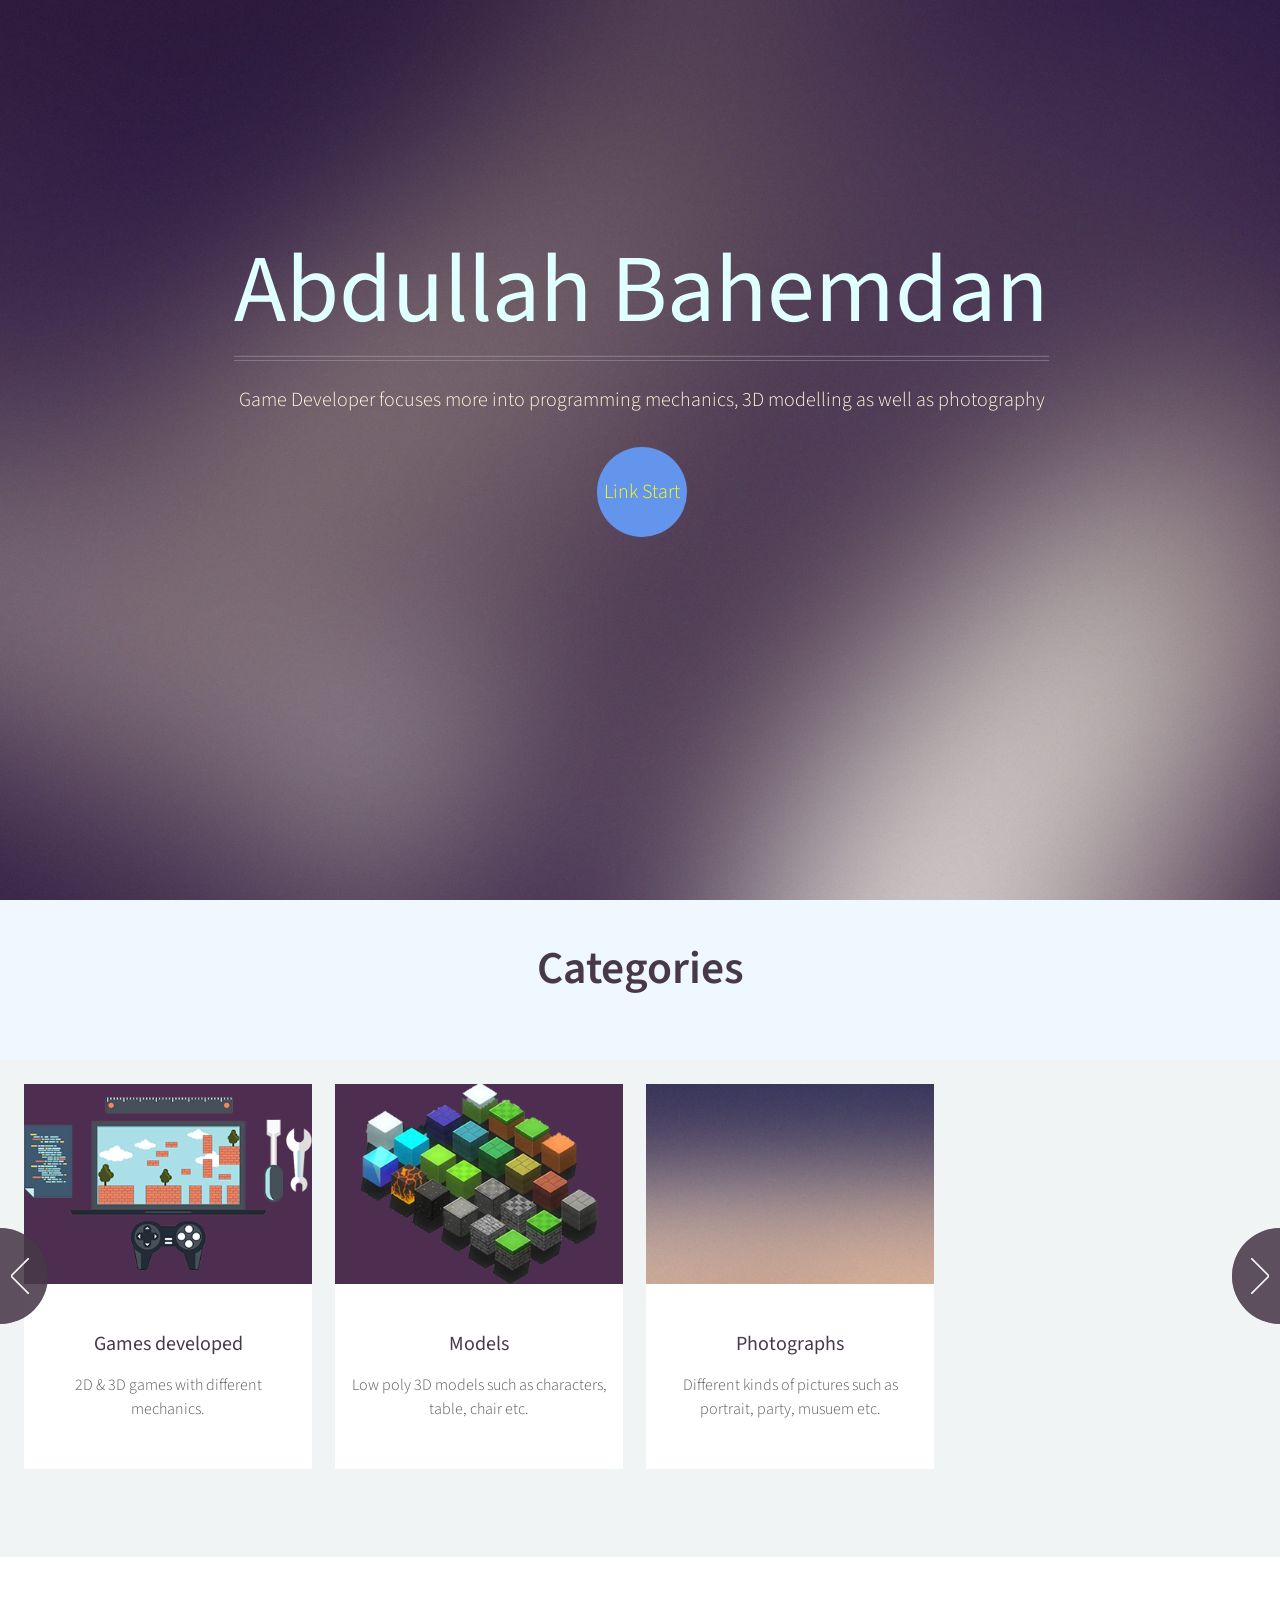
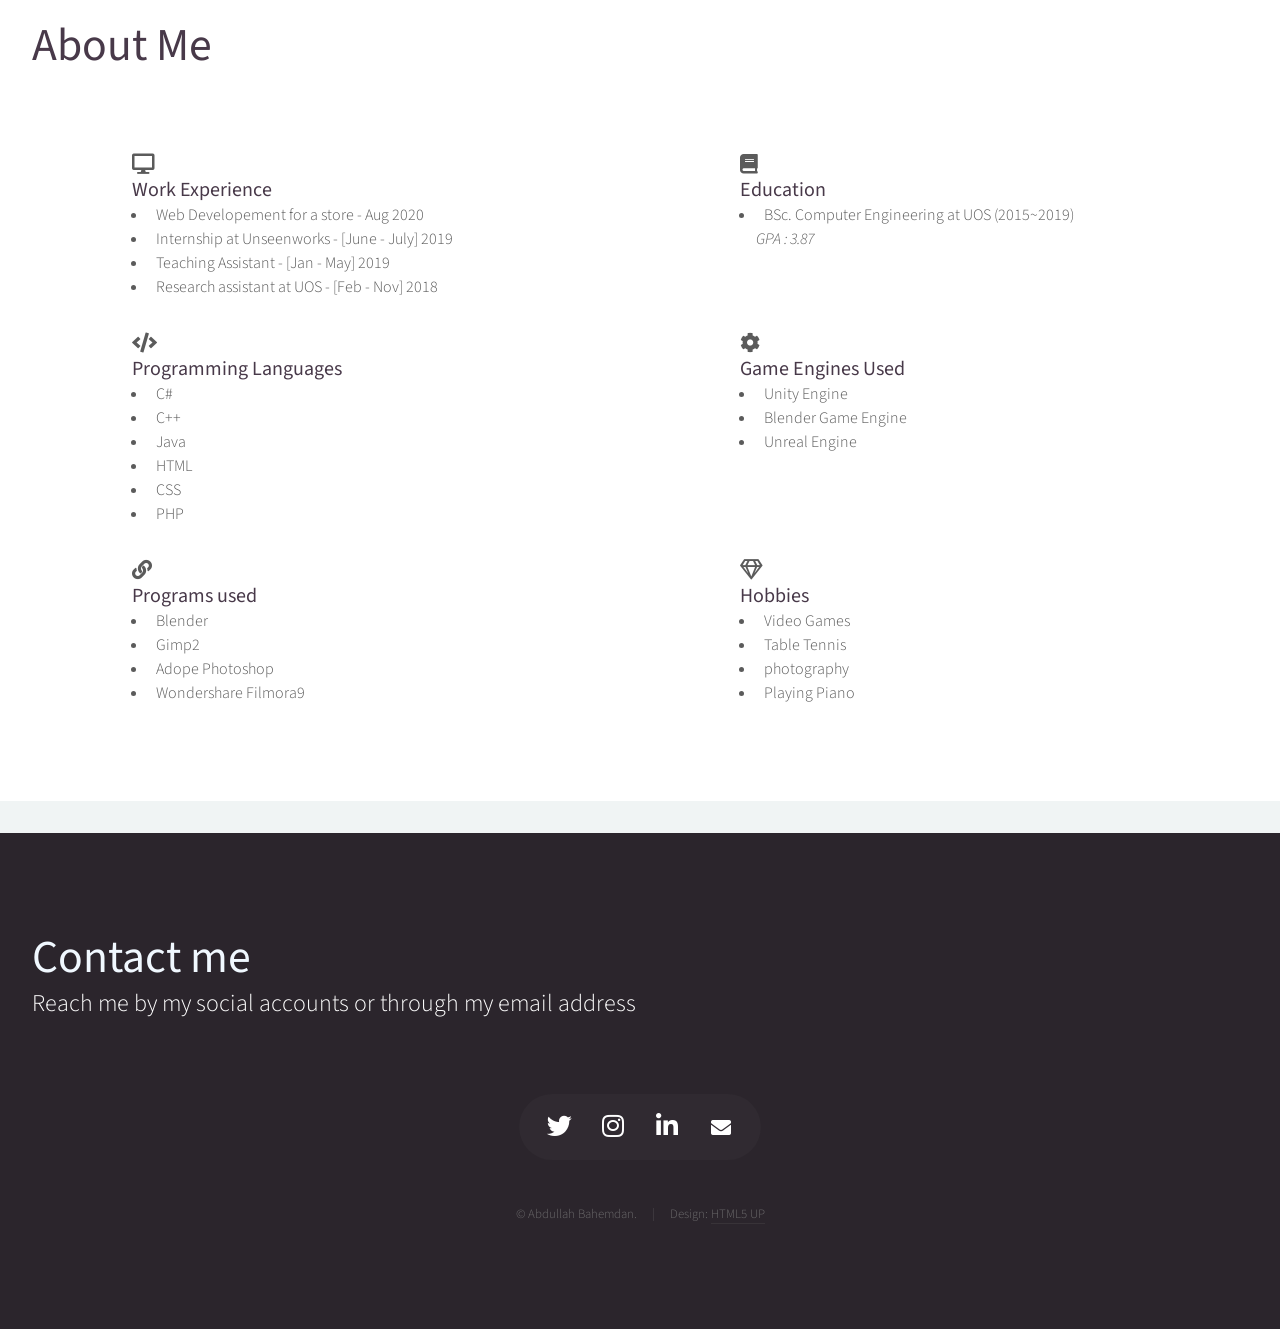
==== commit 6a1b807b: "aa" ====
--- a/index.html
+++ b/index.html
@@ -129,7 +129,9 @@
 								<li>C#</li>
 								<li>C++</li>
 								<li>Java</li>
-								<li>HTML (very basic)</li>
+								<li>HTML</li>
+								<li>CSS</li>
+								<li>PHP</li>
 								</ul></section>
 							</td>
 							<td colspan="2" style="padding-left: 100px;"><section>
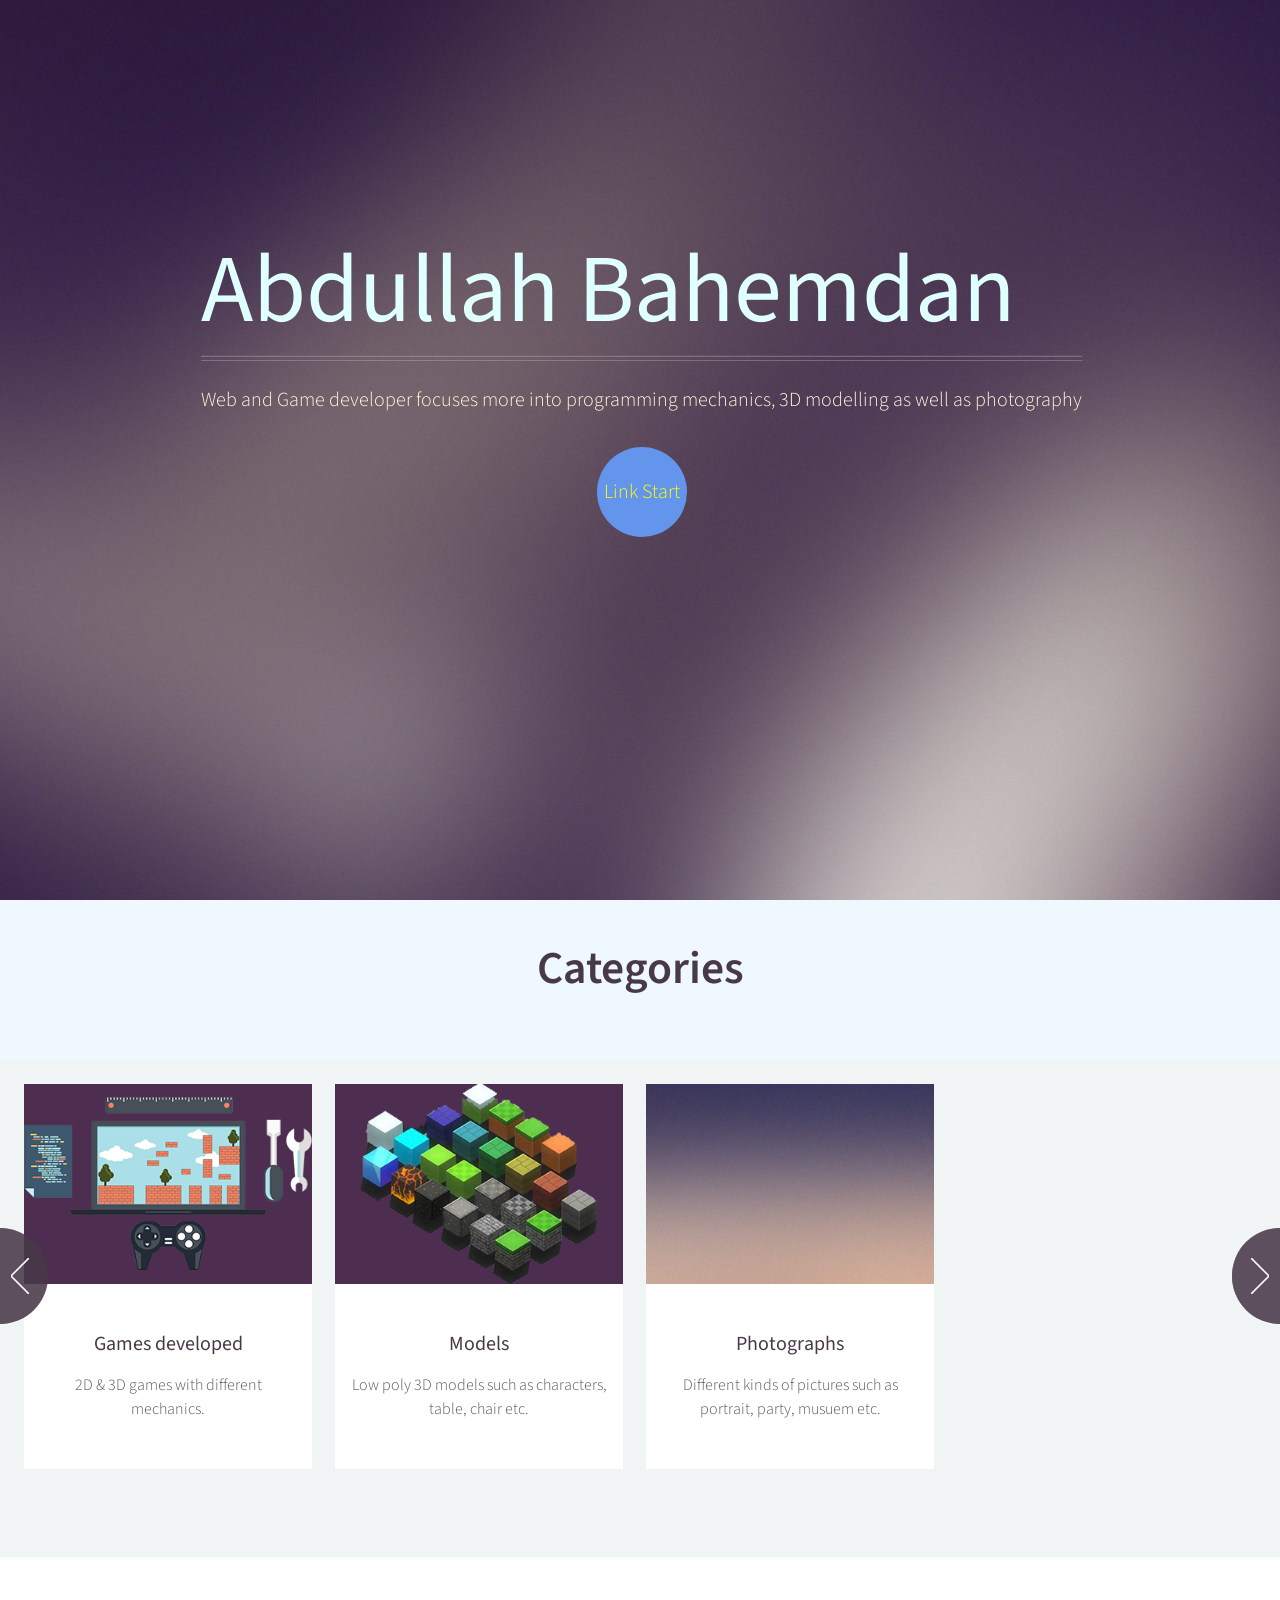
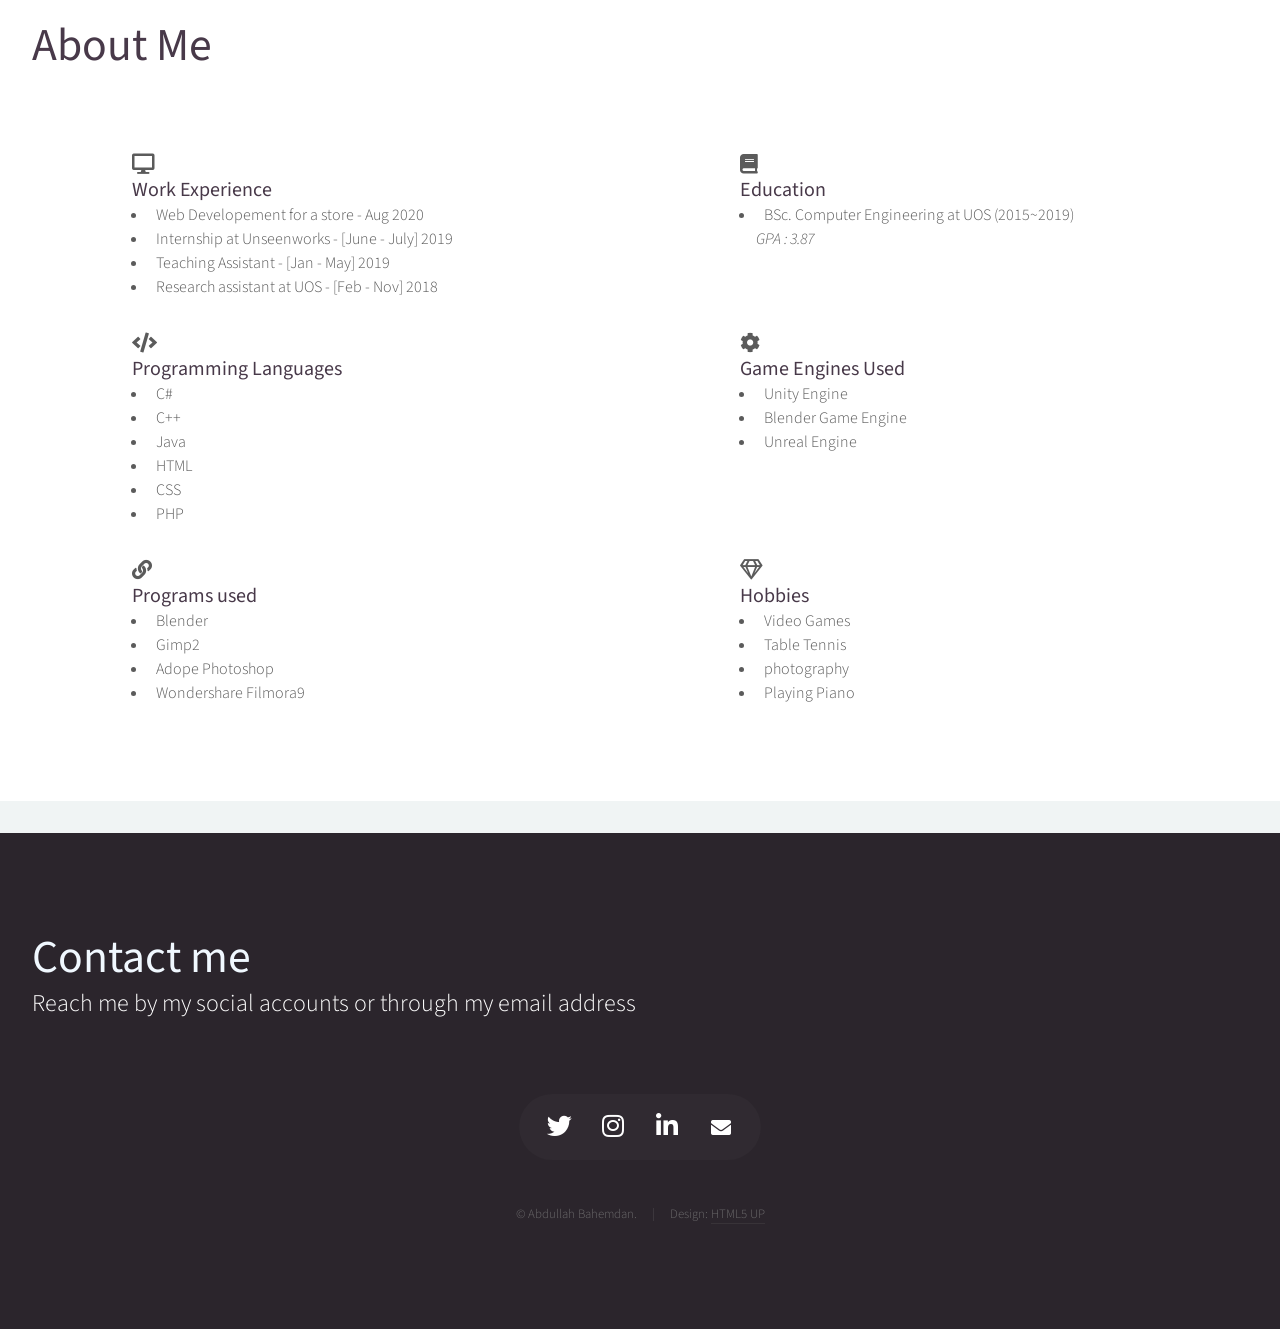
==== commit 57825a1a: "Update index.html" ====
--- a/index.html
+++ b/index.html
@@ -39,7 +39,7 @@
 							<header>
 								<h1><p id="logo" style="font-size: 1.5em;color: lightcyan;margin-bottom: 0;">Abdullah Bahemdan</p></h1>
 								<hr>
-								<p style="color: cornsilk;">Game Developer focuses more into programming mechanics, 3D modelling as well as photography</p>							</header>
+								<p style="color: cornsilk;">Web and Game developer focuses more into programming mechanics, 3D modelling as well as photography</p>							</header>
 							<footer>
 								<a href="#banner" class="button circled scrolly" style="background-color: cornflowerblue;color: yellow;">Link Start</a>
 							</footer>
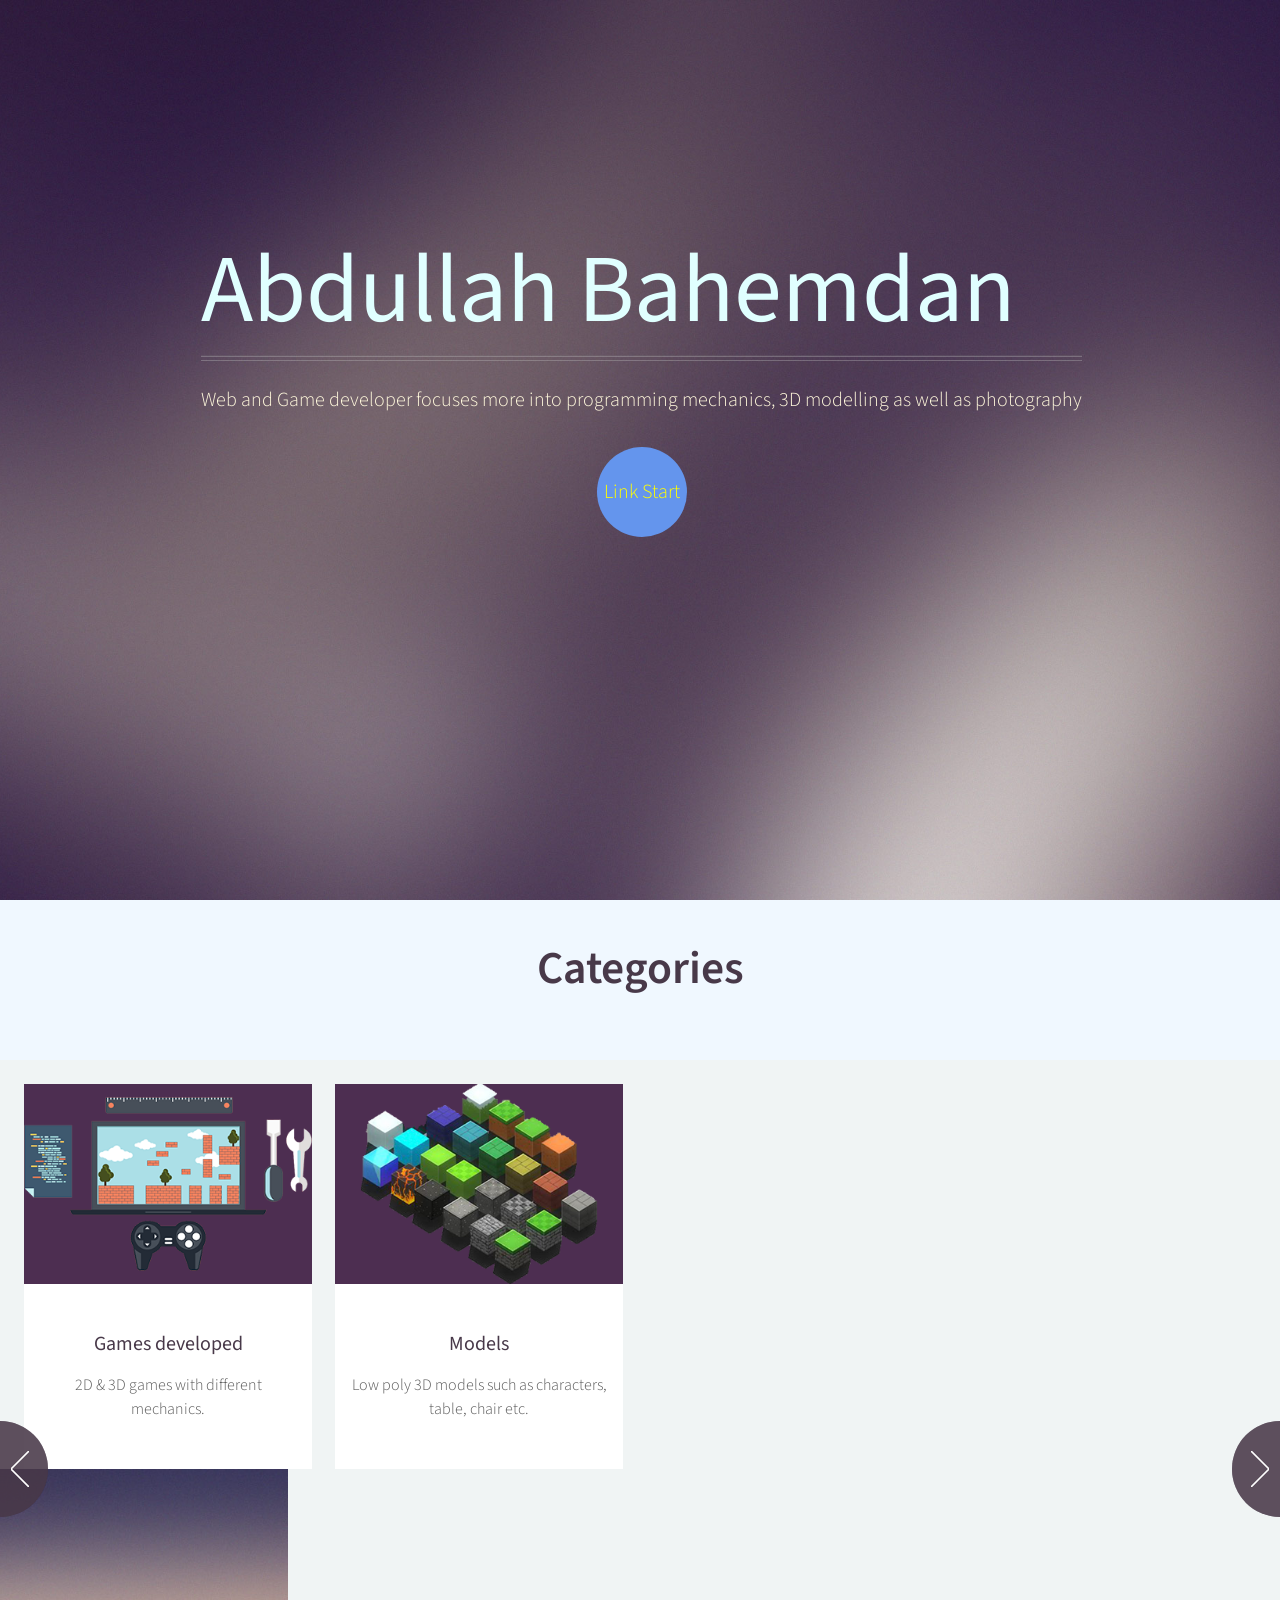
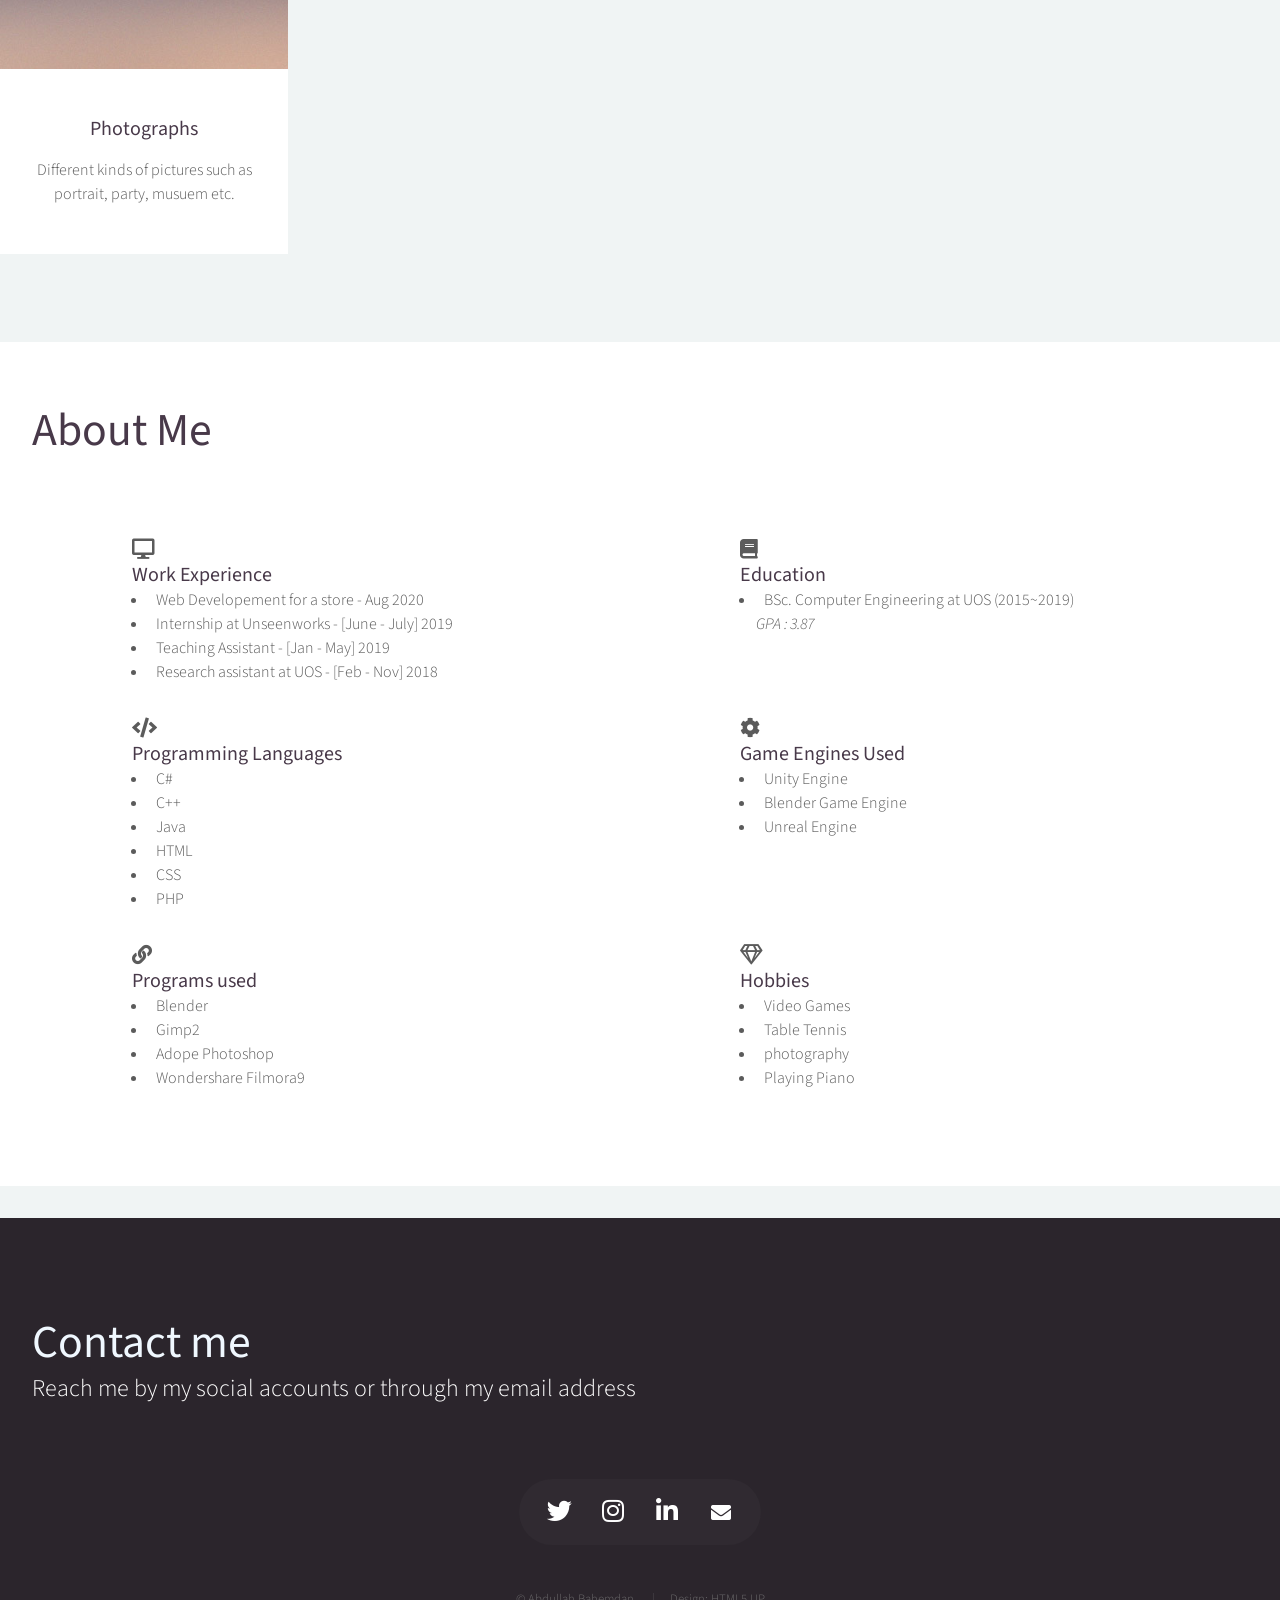
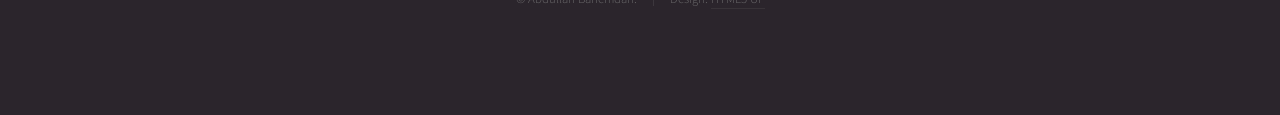
==== commit e734a63c: "added website" ====
--- a/index.html
+++ b/index.html
@@ -74,6 +74,14 @@
 						</article>
 
 						<article class="">
+							<a href="https://uaeanimestore.com/" class="image featured"><img src="images/pic05.jpg" alt=""></a>
+							<header>
+								<h3><a>Website</a></h3>
+							</header>
+							<p>currently worked on one site and updating it weekly.</p>
+						</article></div>
+
+						<article class="">
 							<a href="https://www.instagram.com/3bodeyes/" class="image featured" style=""><img src="images/pic03.jpg" alt=""></a>
 							<header>
 								<h3><a href="https://www.instagram.com/3bodeyes/">Photographs</a></h3>
@@ -85,13 +93,7 @@
 
 						
 
-					<article class="">
-							<a class="image featured"><img src="images/pic05.jpg" alt=""></a>
-							<header>
-								<h3><a>Unknown</a></h3>
-							</header>
-							<p>To be announced later, once done will update</p>
-						</article></div>
+					
 				<span class="forward"></span><span class="backward"></span><span class="forward" style=""></span><span class="backward"></span></section>
 
 			<!-- Main -->
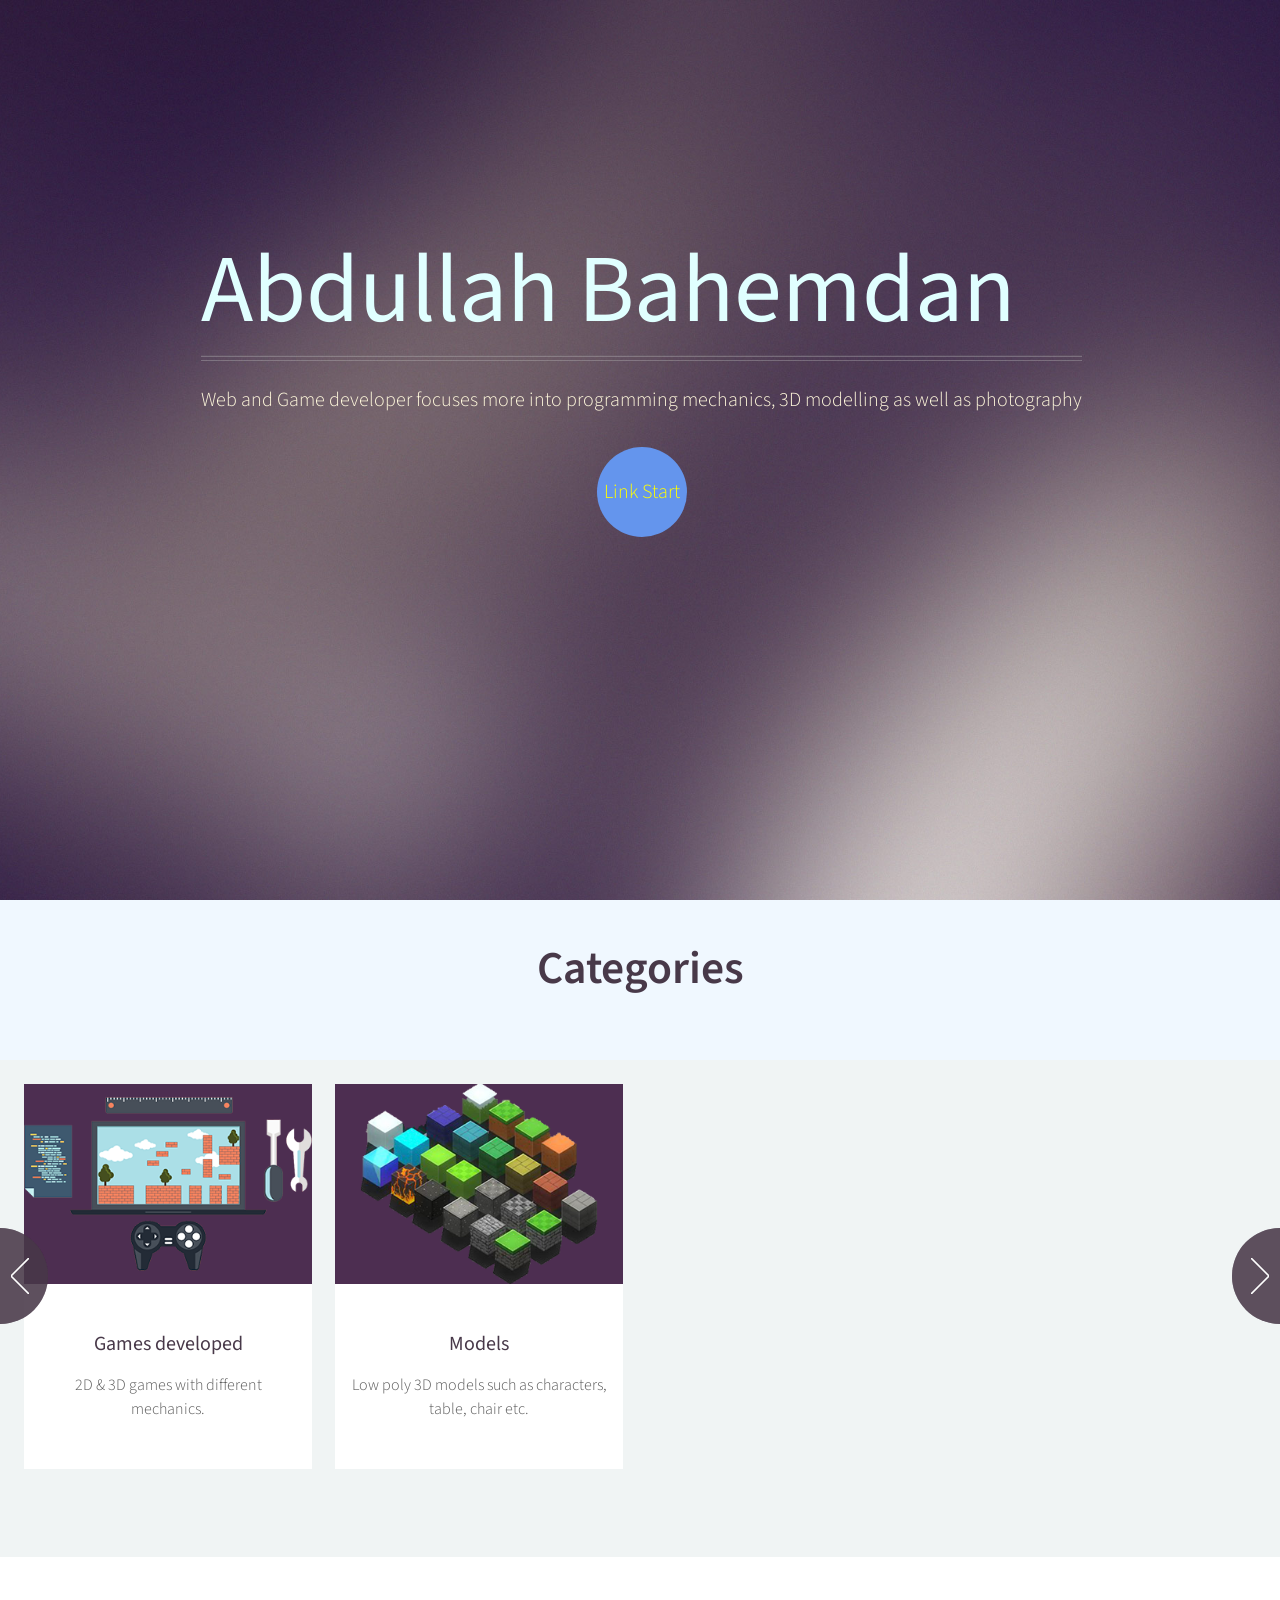
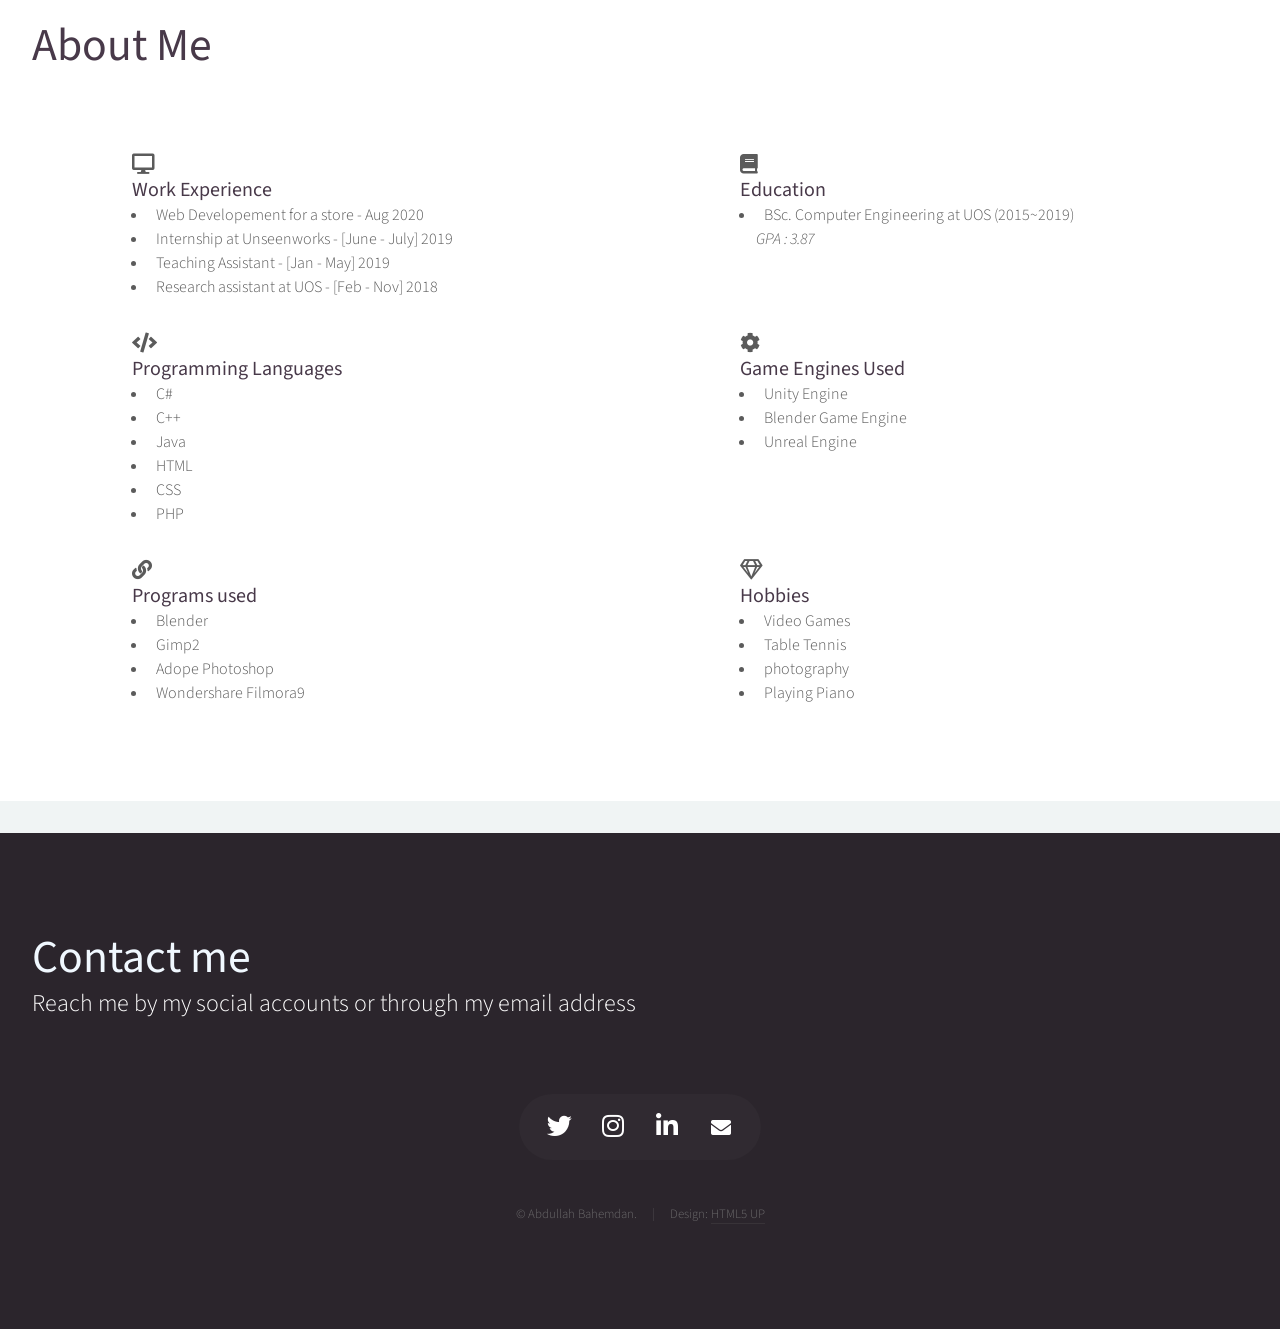
==== commit 560f058c: "edit" ====
--- a/index.html
+++ b/index.html
@@ -79,15 +79,15 @@
 								<h3><a>Website</a></h3>
 							</header>
 							<p>currently worked on one site and updating it weekly.</p>
+						</article>
+
+						<article class="">
+							<a href="https://www.instagram.com/3bodeyes/" class="image featured" style=""><img src="images/pic03.jpg" alt=""></a>
+							<header>
+								<h3><a href="https://www.instagram.com/3bodeyes/">Photographs</a></h3>
+							</header>
+							<p>Different kinds of pictures such as portrait, party, musuem etc.</p>
 						</article></div>
-
-						<article class="">
-							<a href="https://www.instagram.com/3bodeyes/" class="image featured" style=""><img src="images/pic03.jpg" alt=""></a>
-							<header>
-								<h3><a href="https://www.instagram.com/3bodeyes/">Photographs</a></h3>
-							</header>
-							<p>Different kinds of pictures such as portrait, party, musuem etc.</p>
-						</article>
 
 						
 
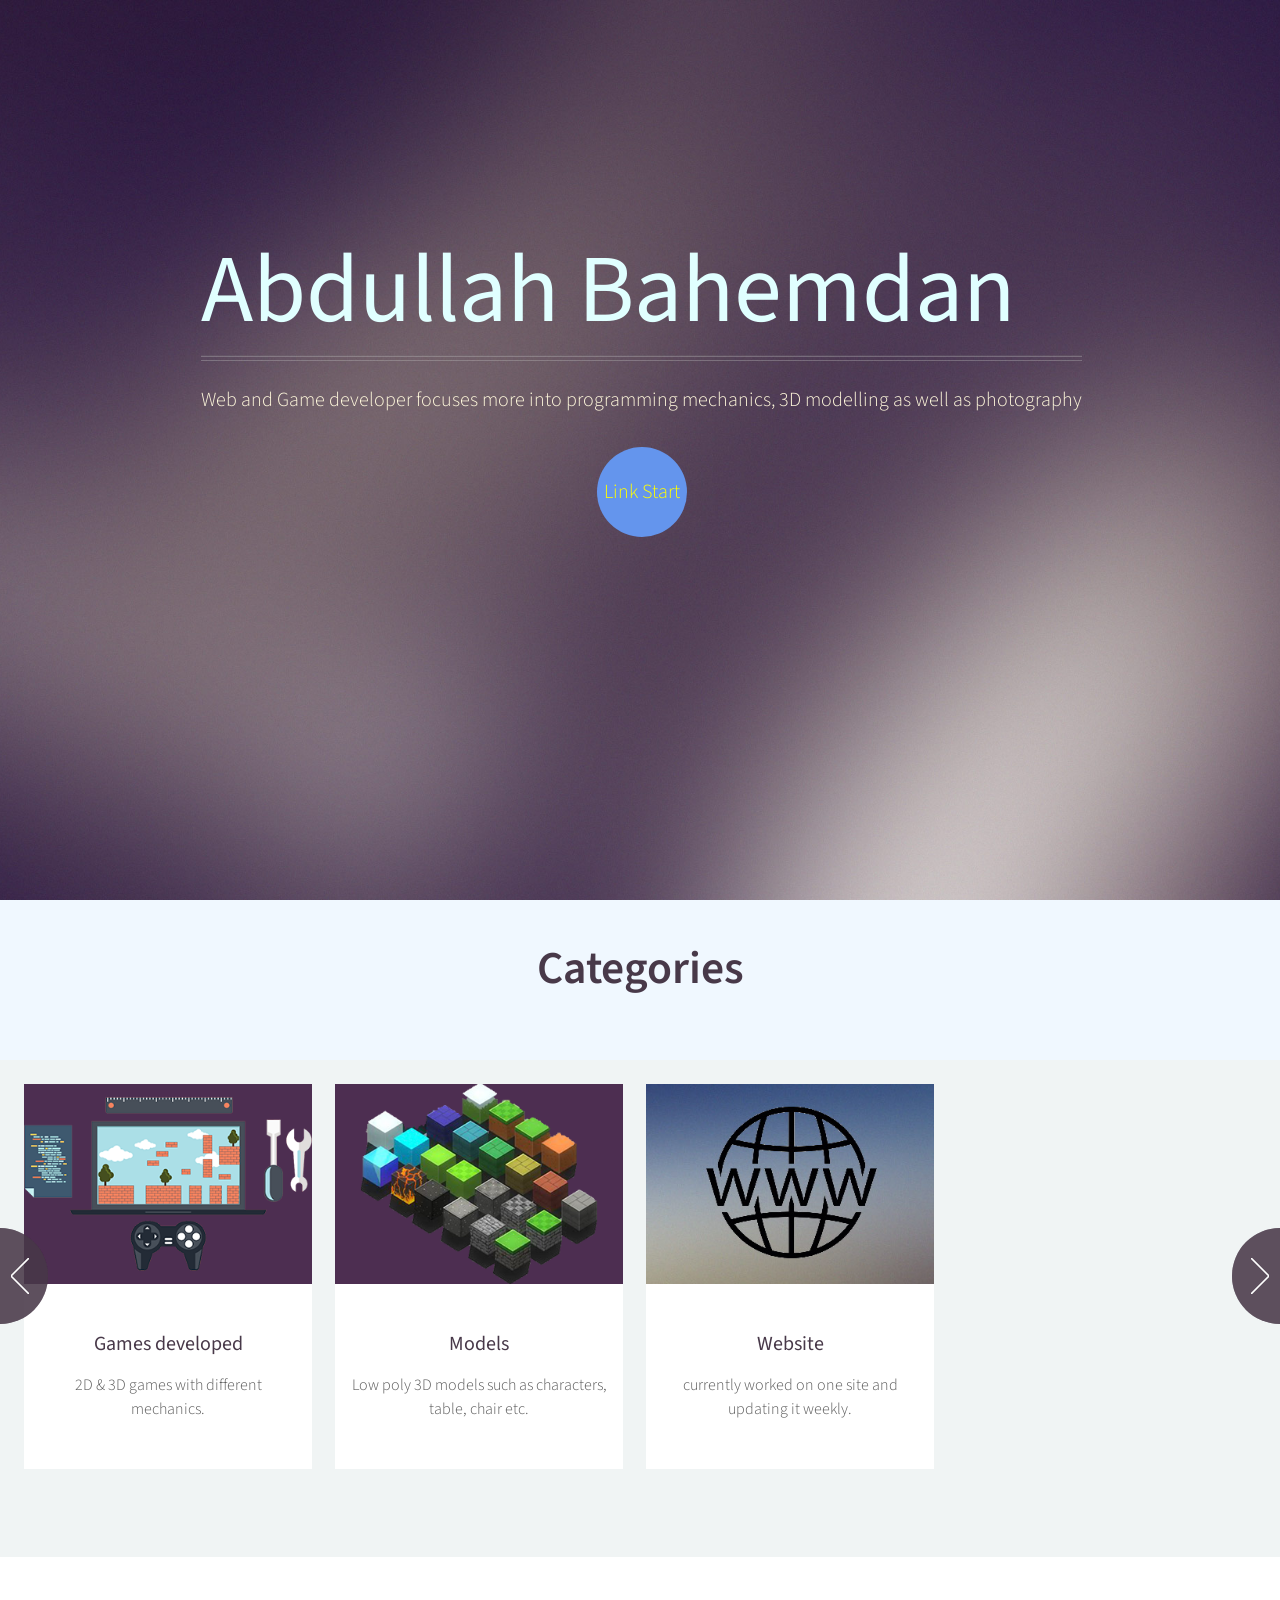
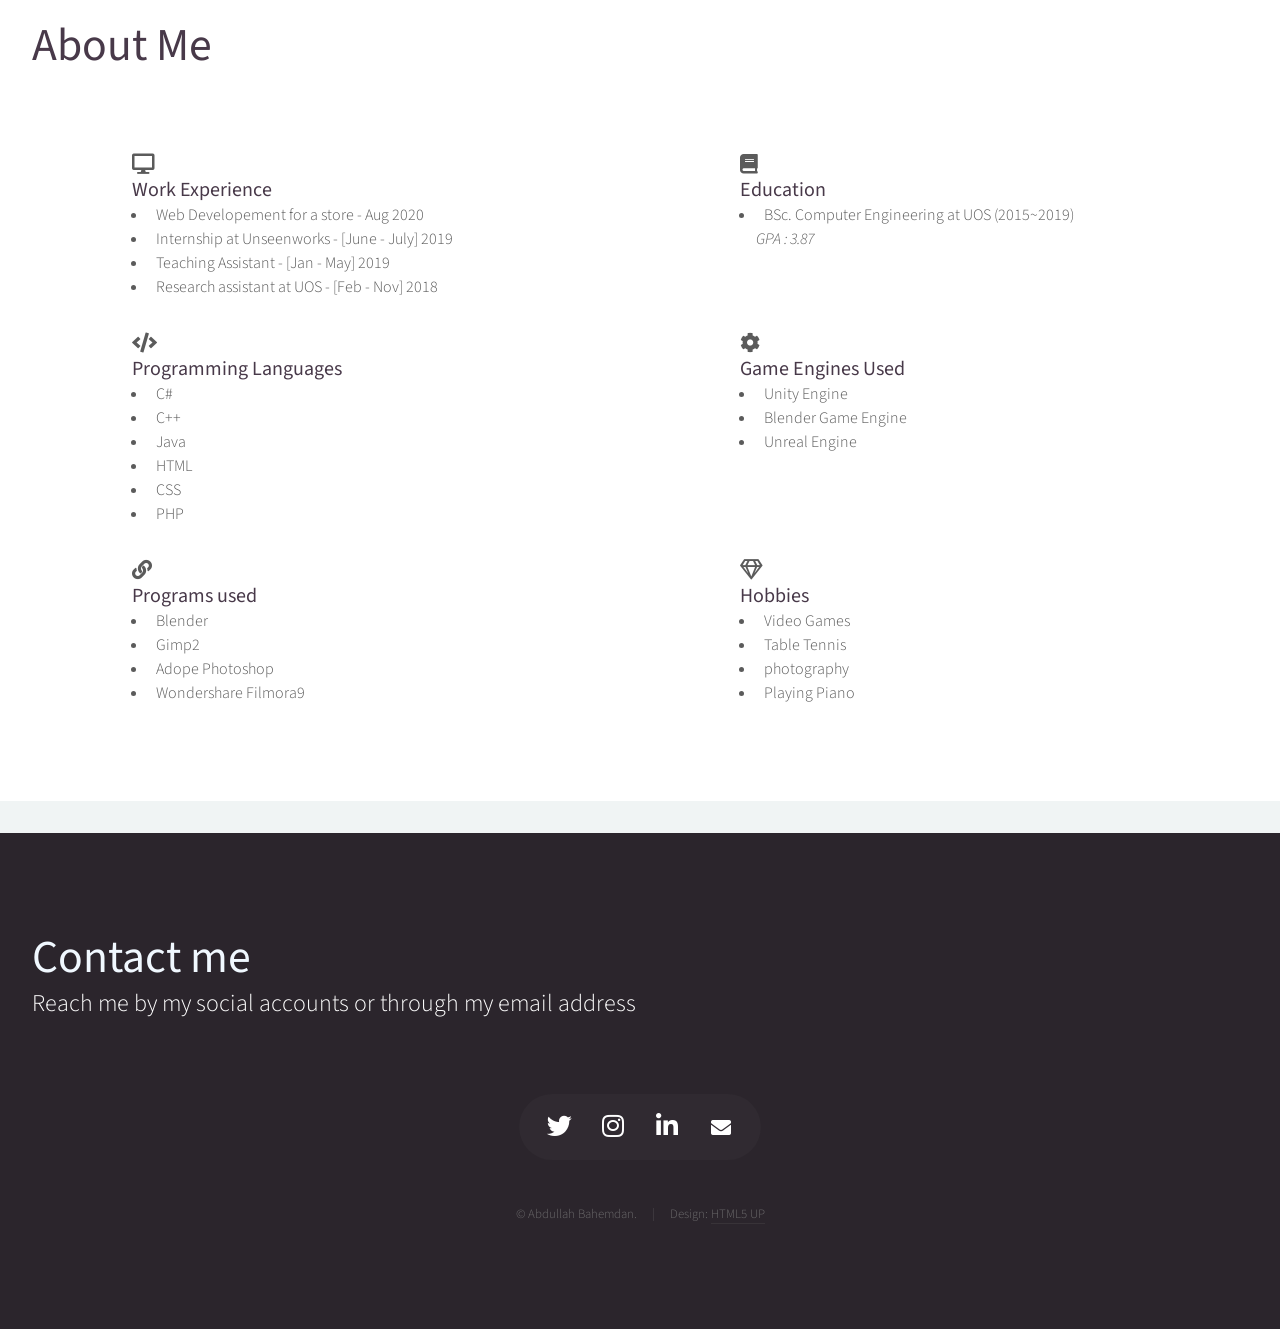
==== commit 8fdf3771: "Update index.html" ====
--- a/index.html
+++ b/index.html
@@ -76,7 +76,7 @@
 						<article class="">
 							<a href="https://uaeanimestore.com/" class="image featured"><img src="images/pic05.jpg" alt=""></a>
 							<header>
-								<h3><a>Website</a></h3>
+								<h3><a href="https://uaeanimestore.com/">Website</a></h3>
 							</header>
 							<p>currently worked on one site and updating it weekly.</p>
 						</article>
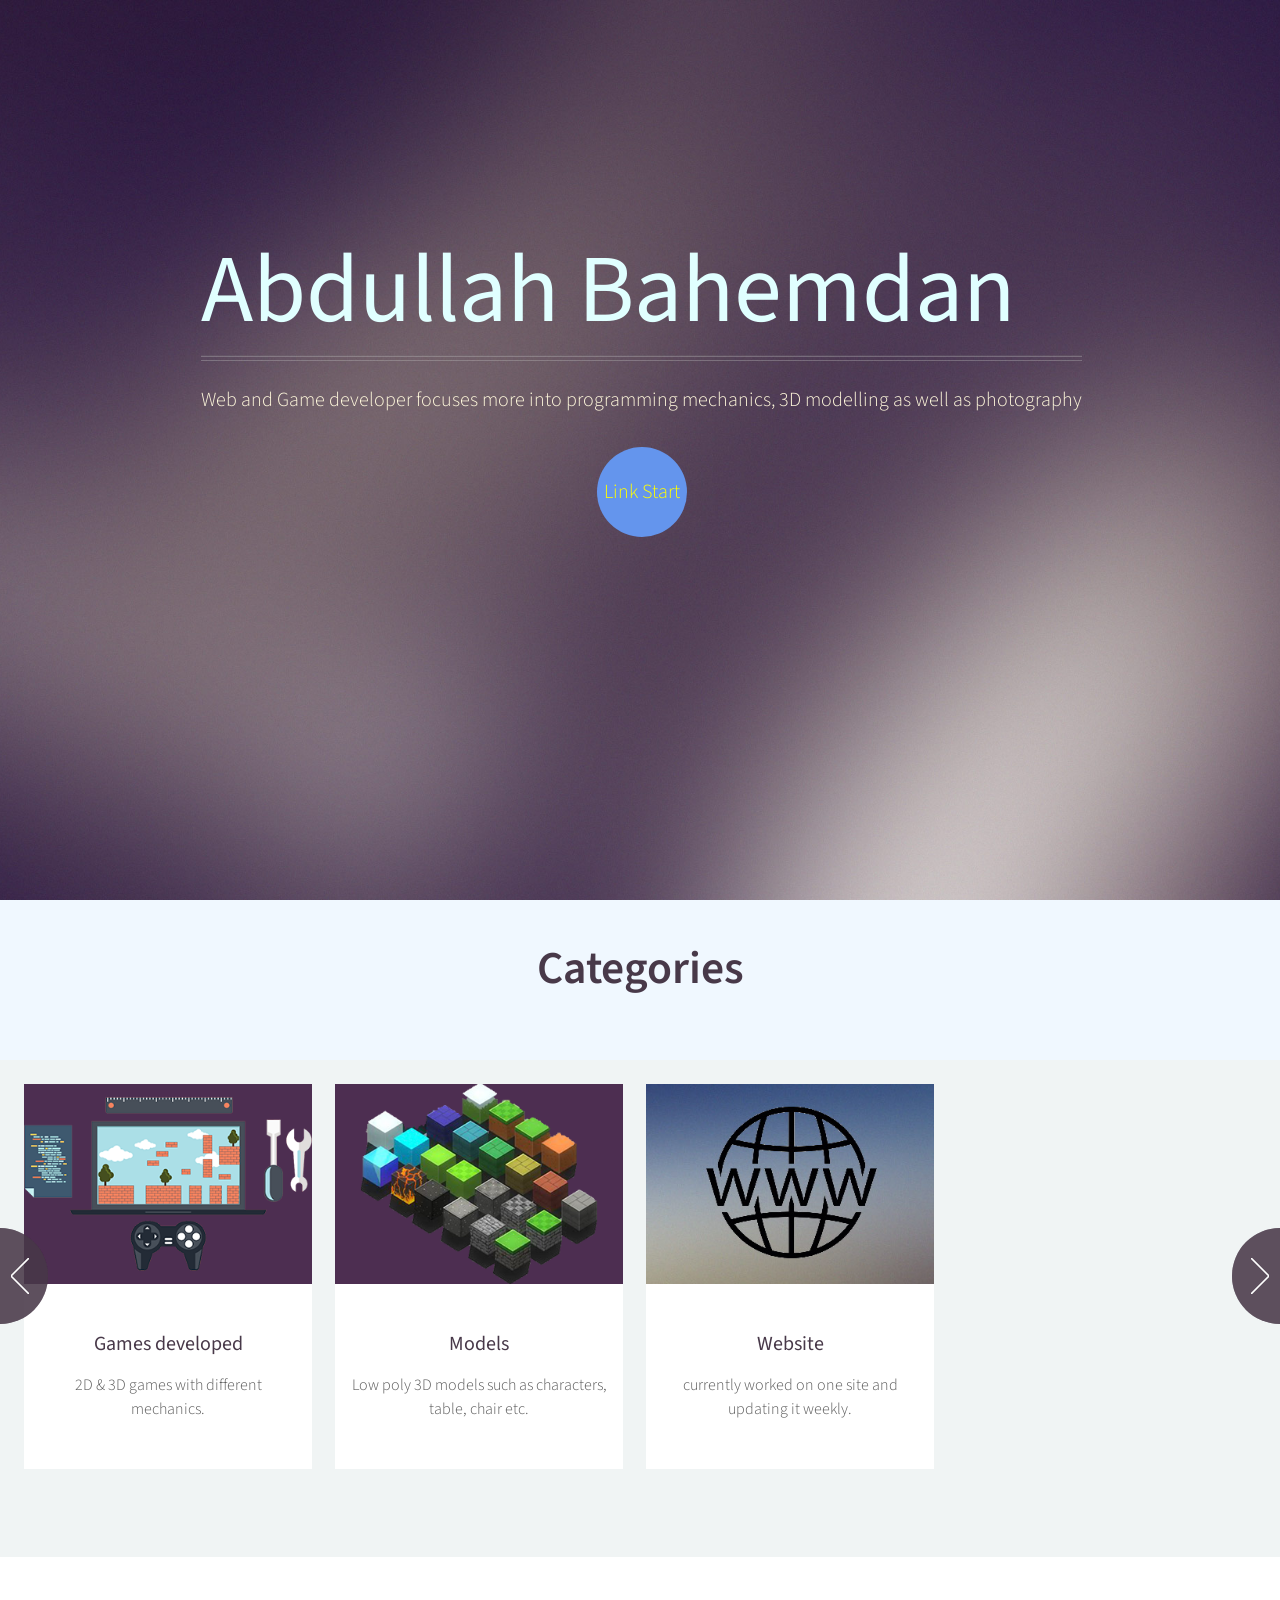
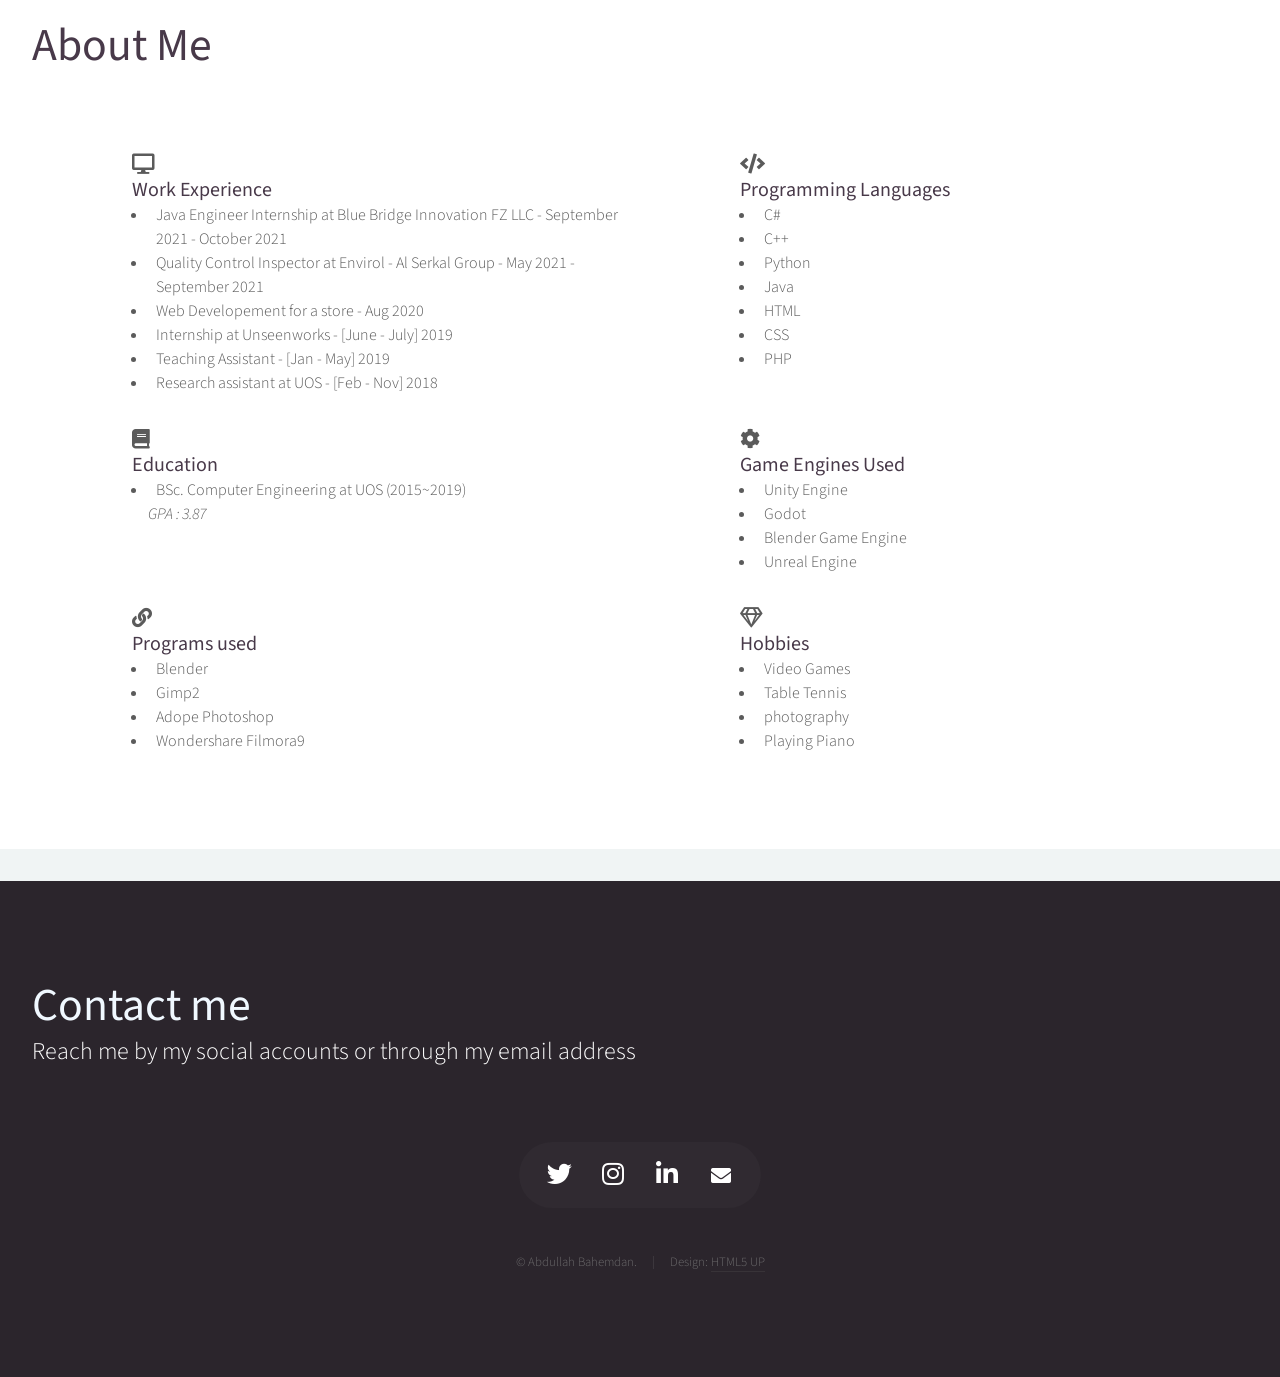
==== commit 70469789: "Portfolio" ====
--- a/index.html
+++ b/index.html
@@ -74,20 +74,21 @@
 						</article>
 
 						<article class="">
-							<a href="https://uaeanimestore.com/" class="image featured"><img src="images/pic05.jpg" alt=""></a>
-							<header>
-								<h3><a href="https://uaeanimestore.com/">Website</a></h3>
+							<a href="Websites/WebsiteLists.html" class="image featured"><img src="images/pic05.jpg" alt=""></a>
+							<header>
+								<h3><a href="Websites/WebsiteLists.html">Website</a></h3>
 							</header>
 							<p>currently worked on one site and updating it weekly.</p>
 						</article>
 
 						<article class="">
-							<a href="https://www.instagram.com/3bodeyes/" class="image featured" style=""><img src="images/pic03.jpg" alt=""></a>
-							<header>
-								<h3><a href="https://www.instagram.com/3bodeyes/">Photographs</a></h3>
-							</header>
-							<p>Different kinds of pictures such as portrait, party, musuem etc.</p>
+							<a href="#" class="image featured" style=""><img src="images/pic03.jpg" alt=""></a>
+							<header>
+								<h3><a href="https://www.instagram.com/3bodeyes/">TBA</a></h3>
+							</header>
+							<p>---------------------------------------------------------------</p>
 						</article></div>
+						
 
 						
 
@@ -109,6 +110,8 @@
 								<span class="icon solid major fa-desktop"></span>
 								<h3>Work Experience</h3>
 								<ul>
+								<li>Java Engineer Internship at Blue Bridge Innovation FZ LLC - September 2021 - October 2021</li>
+								<li>Quality Control Inspector at Envirol - Al Serkal Group - May 2021 - September 2021</li>
 								<li>Web Developement for a store - Aug 2020</li>
 								<li>Internship at Unseenworks - [June - July] 2019</li>
 								<li>Teaching Assistant - [Jan - May] 2019</li>
@@ -116,31 +119,33 @@
 								</ul>
 							</section></td>
 							<td colspan="2" style="padding-left: 100px;"><section>
-								<span class="icon solid major fa-book"></span>
-								<h3>Education</h3>	
-								<ul>
-								<li>BSc. Computer Engineering at UOS (2015~2019)</li>
-								<p><i>GPA : 3.87</i></p>
-							</ul></section>
-							</td>
-							</tr>
-							<tr style=""><td colspan="2" style="padding-left: 100px;"><section>
 								<span class="icon solid major fa-code"></span>
 								<h3>Programming Languages</h3>
 								<ul>
 								<li>C#</li>
 								<li>C++</li>
+								<li>Python</li>
 								<li>Java</li>
 								<li>HTML</li>
 								<li>CSS</li>
 								<li>PHP</li>
 								</ul></section>
 							</td>
+							</tr>
+							<tr style=""><td colspan="2" style="padding-left: 100px;"><section>
+								<span class="icon solid major fa-book"></span>
+								<h3>Education</h3>	
+								<ul>
+								<li>BSc. Computer Engineering at UOS (2015~2019)</li>
+								<p><i>GPA : 3.87</i></p>
+							</ul></section>
+							</td>
 							<td colspan="2" style="padding-left: 100px;"><section>
 								<span class="icon solid major fa-cog"></span>
 								<h3>Game Engines Used</h3>
 								<ul>
 								<li>Unity Engine</li>
+								<li>Godot</li>
 								<li>Blender Game Engine</li>
 								<li>Unreal Engine</li>
 								</ul>
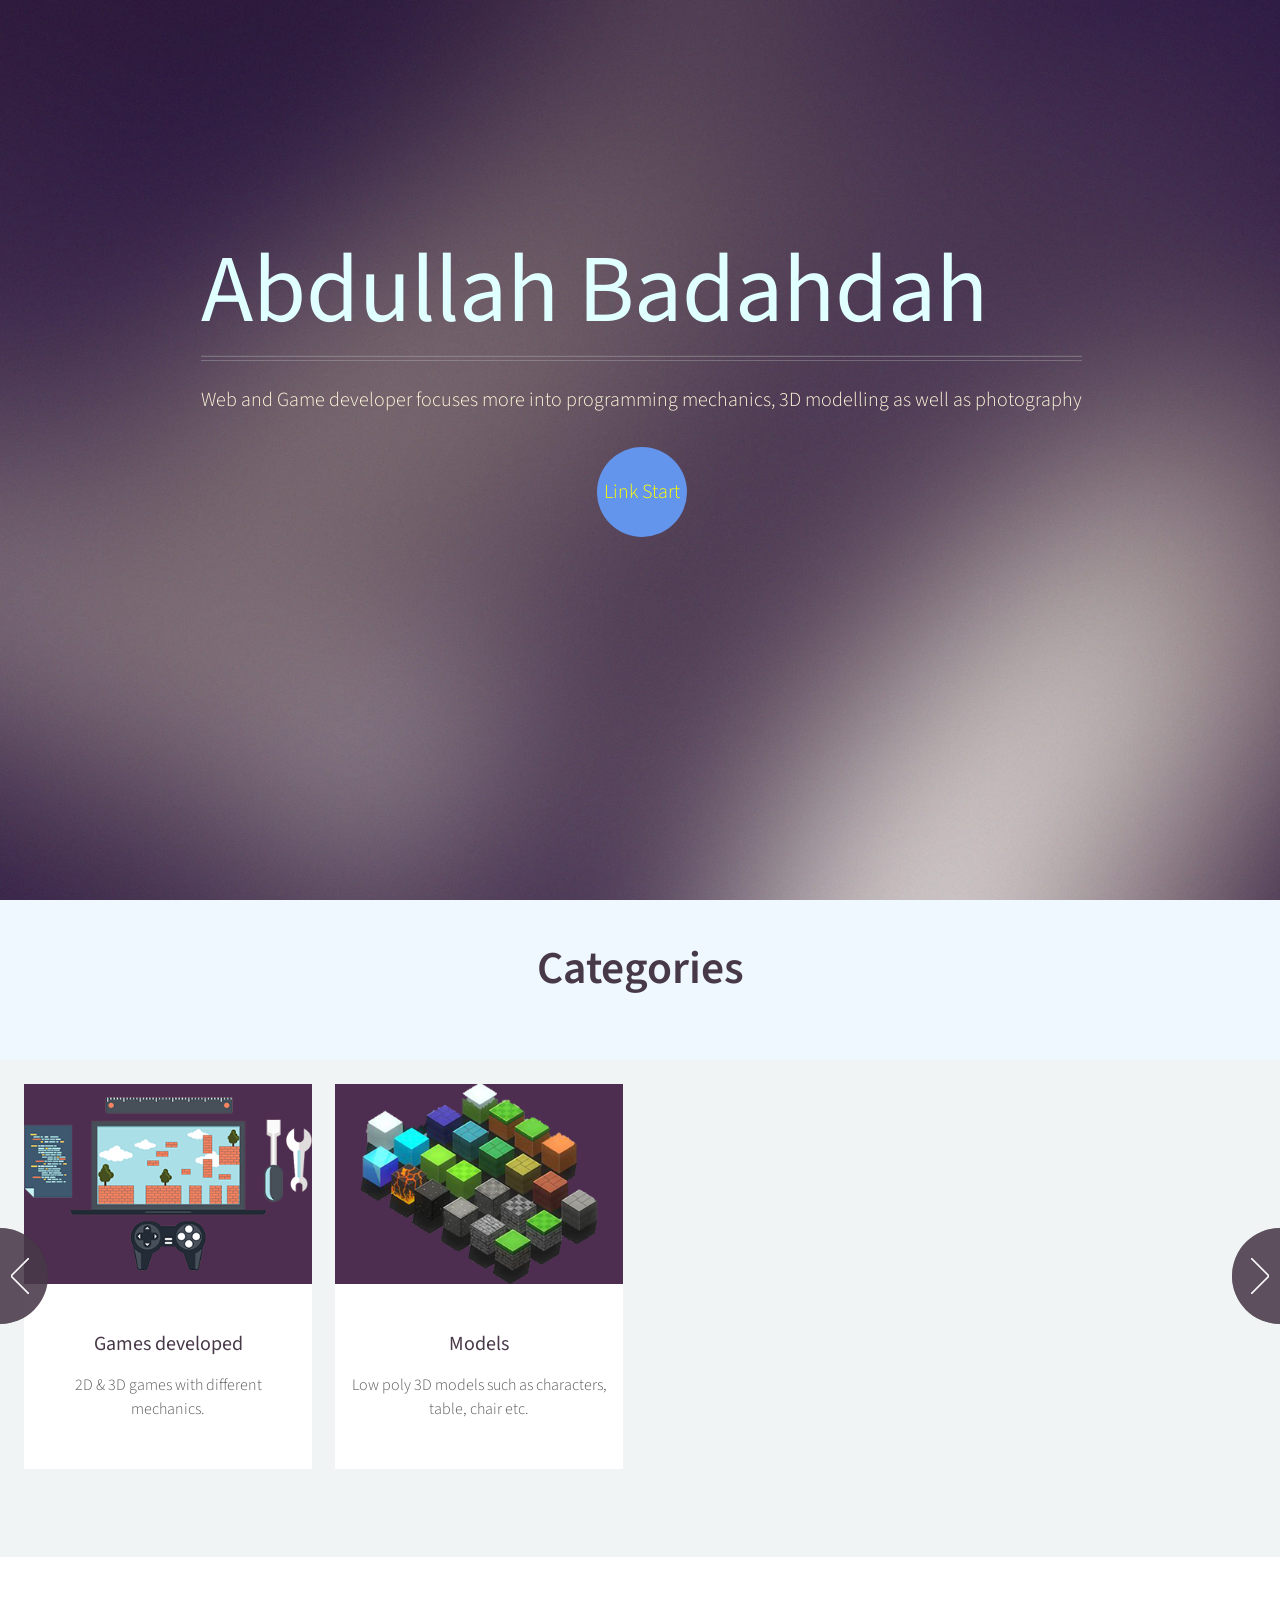
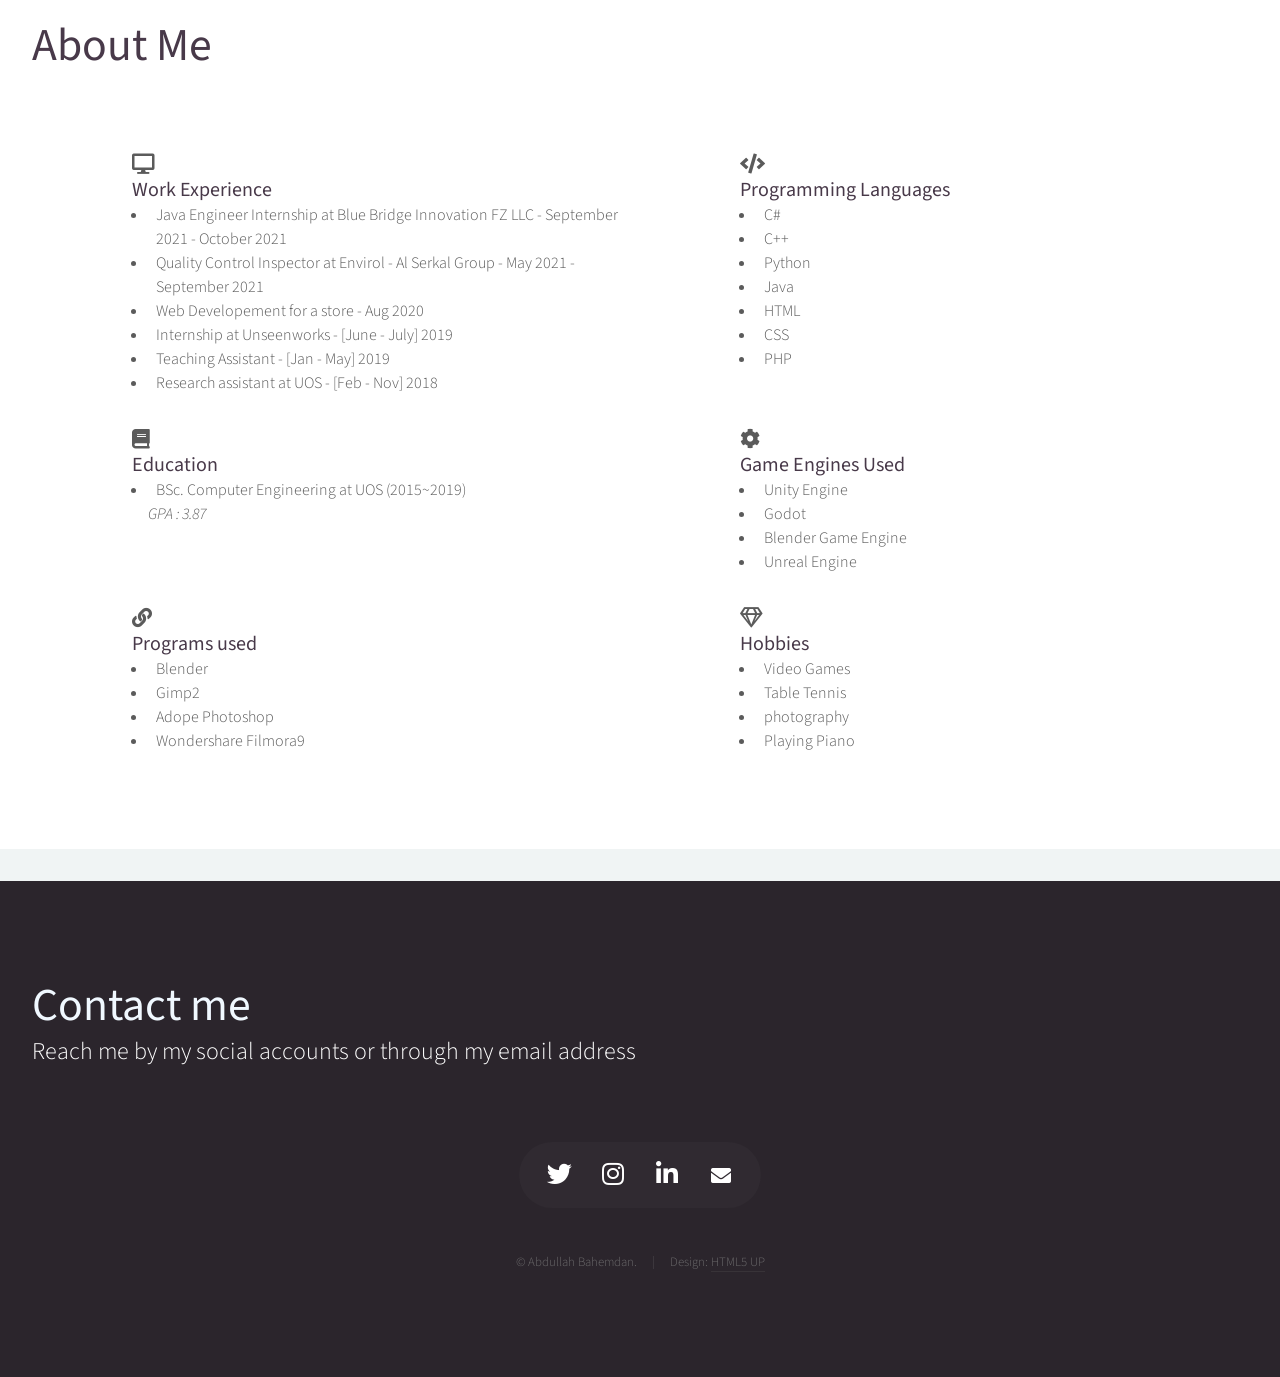
==== commit 79df9ef3: "changed name" ====
--- a/index.html
+++ b/index.html
@@ -37,7 +37,7 @@
 					<!-- Inner -->
 						<div class="inner" style="vertical-align: baseline;">
 							<header>
-								<h1><p id="logo" style="font-size: 1.5em;color: lightcyan;margin-bottom: 0;">Abdullah Bahemdan</p></h1>
+								<h1><p id="logo" style="font-size: 1.5em;color: lightcyan;margin-bottom: 0;">Abdullah Badahdah</p></h1>
 								<hr>
 								<p style="color: cornsilk;">Web and Game developer focuses more into programming mechanics, 3D modelling as well as photography</p>							</header>
 							<footer>
